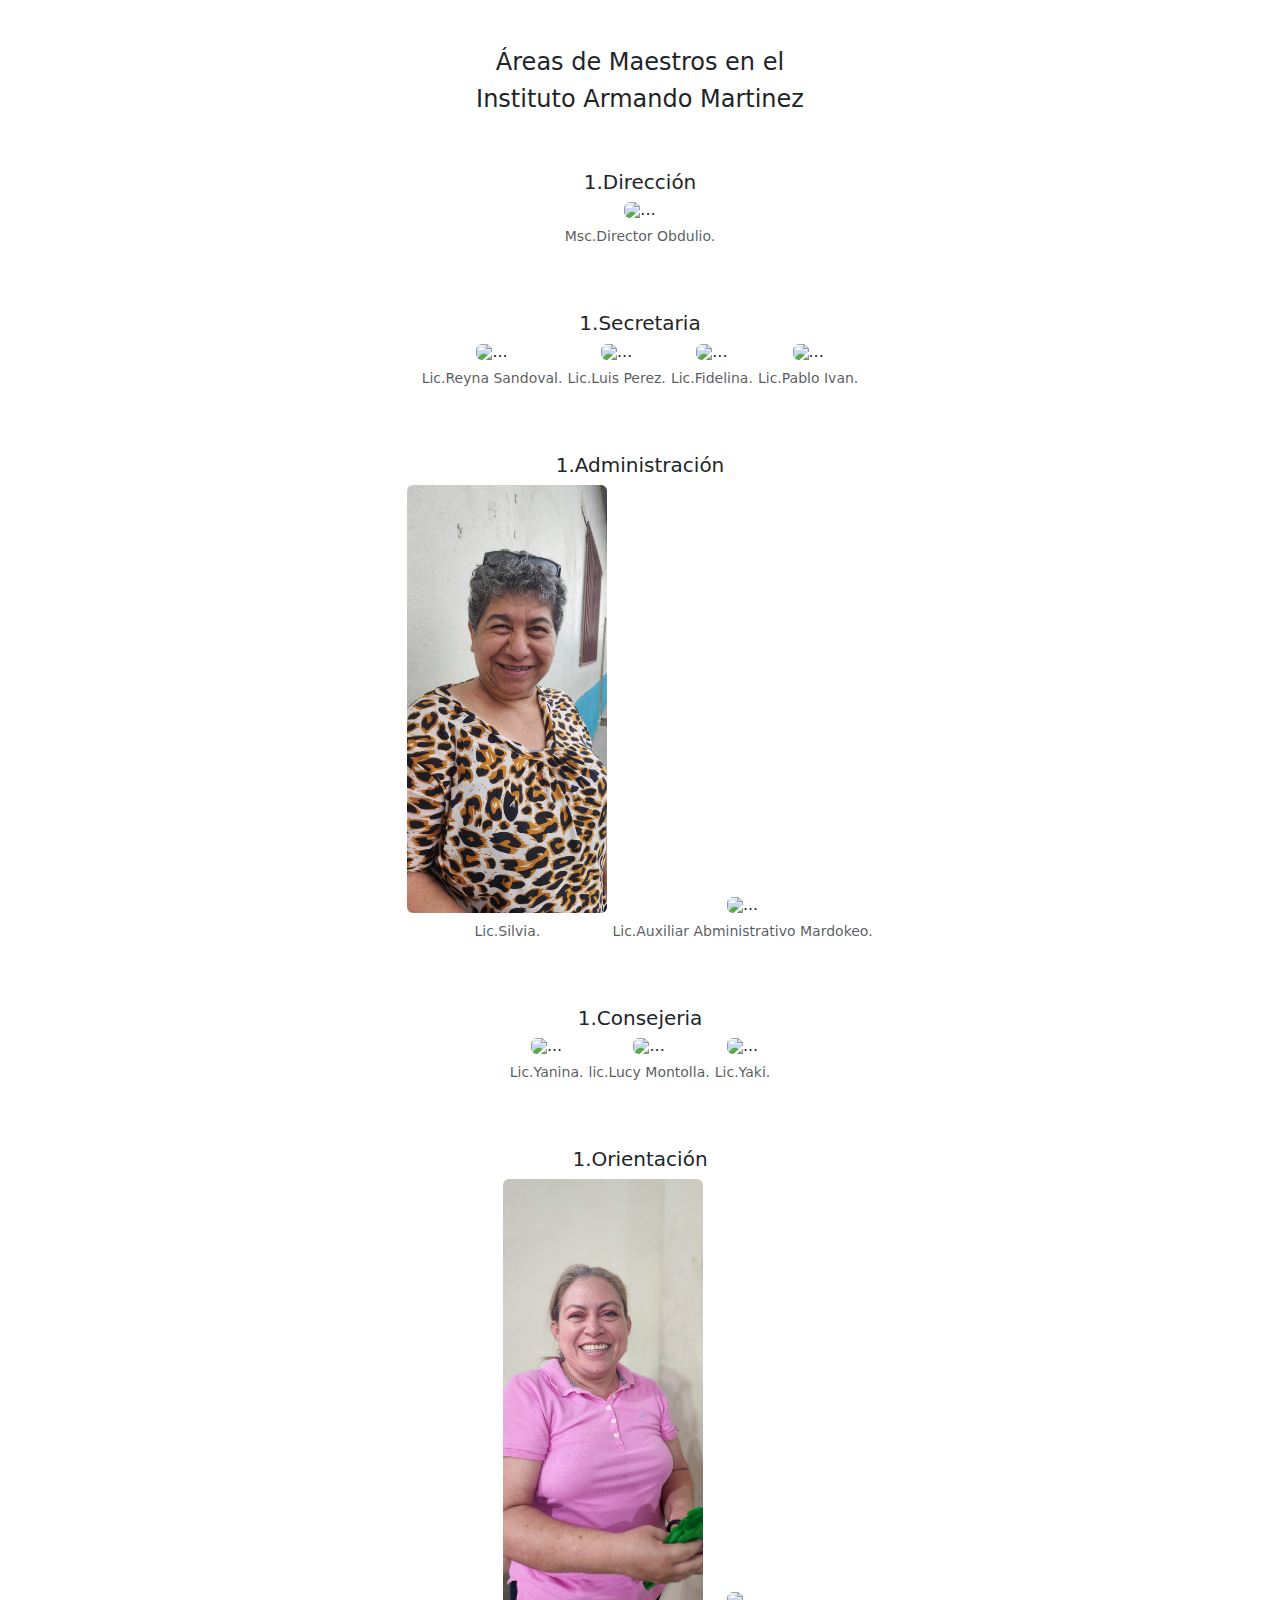
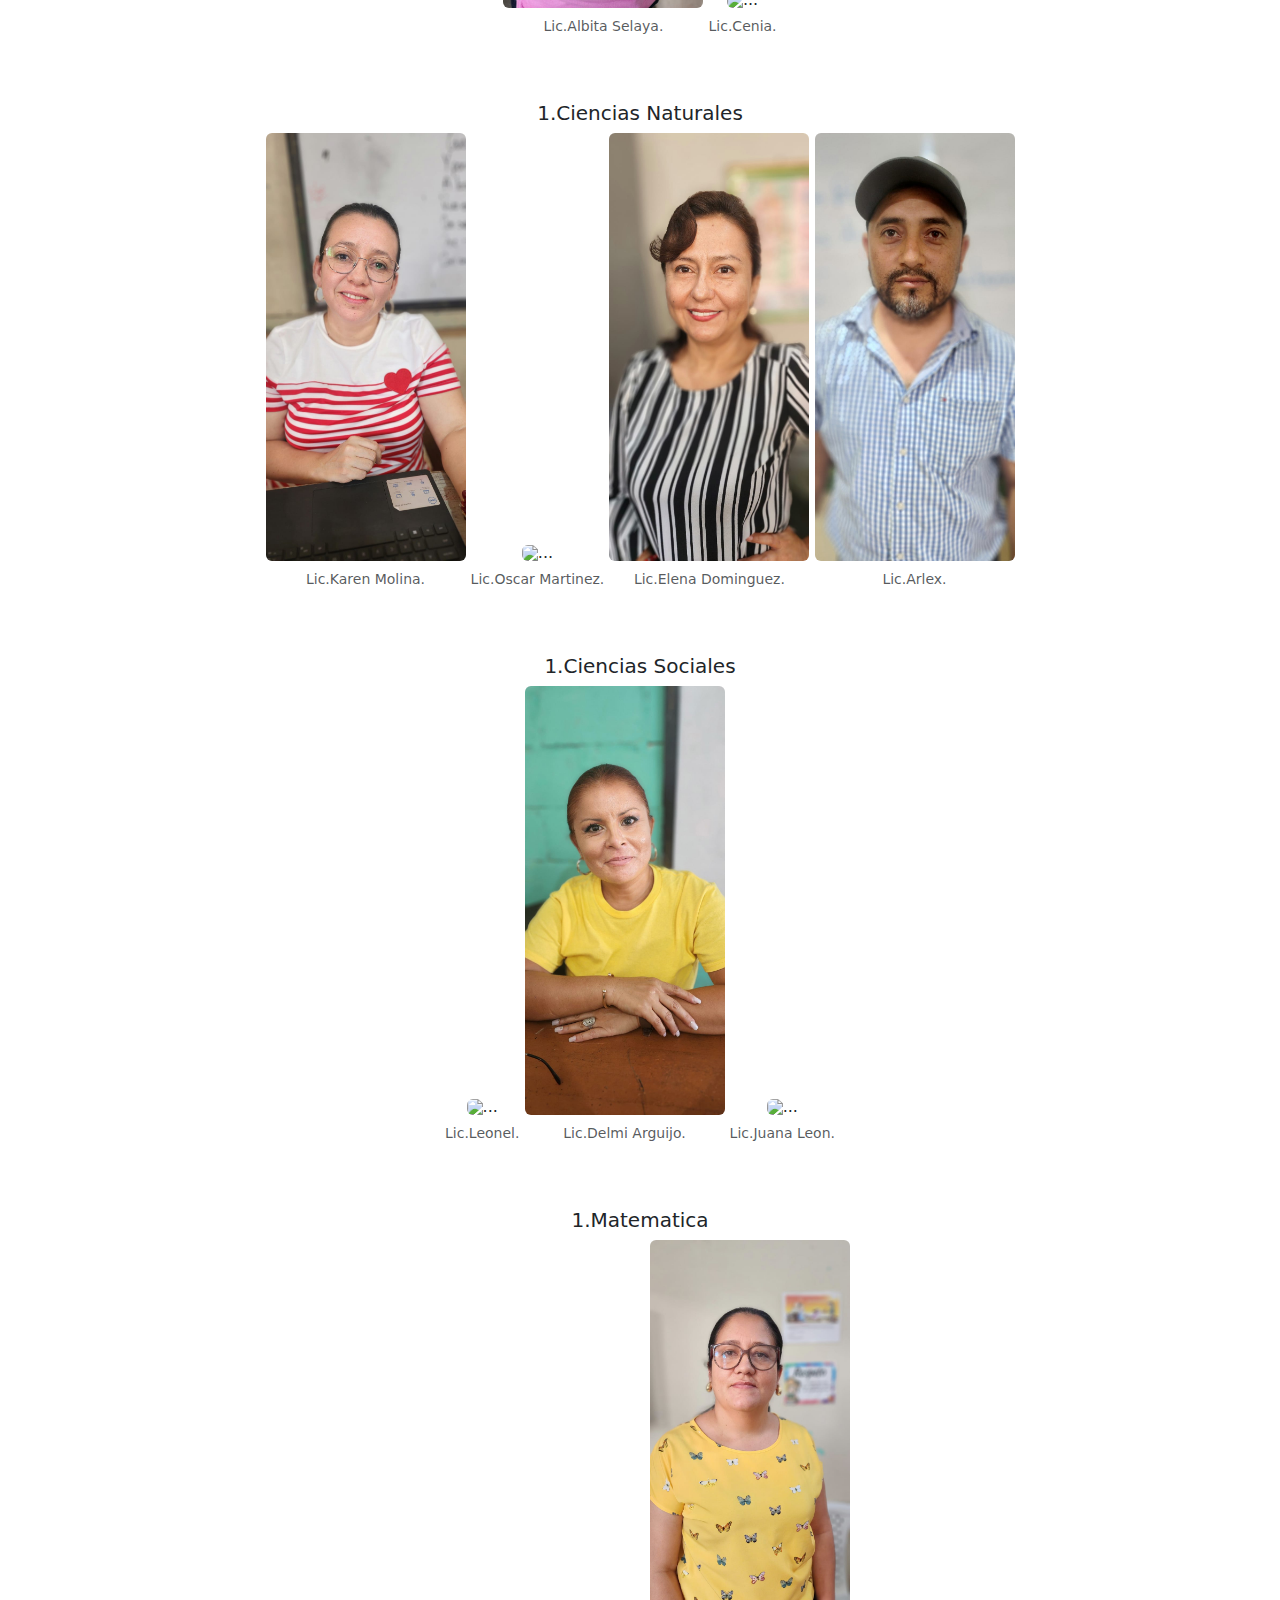
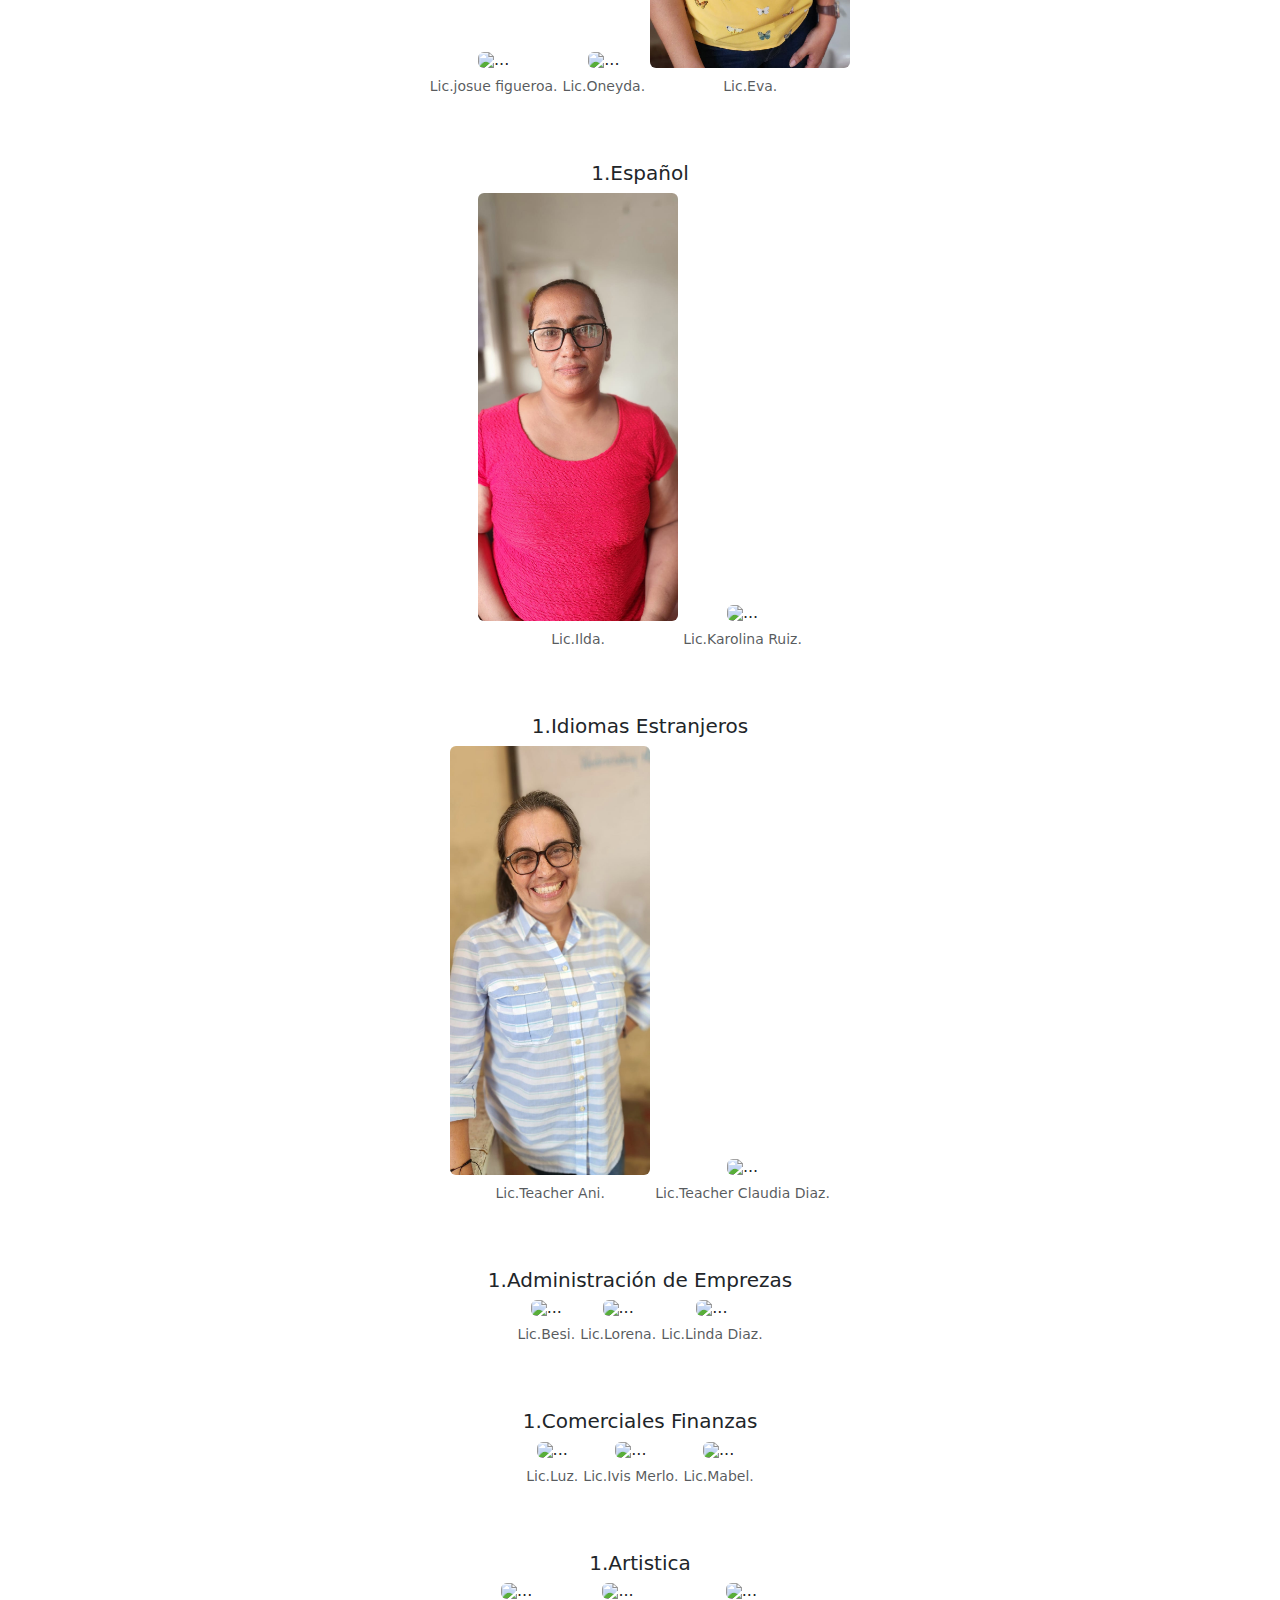
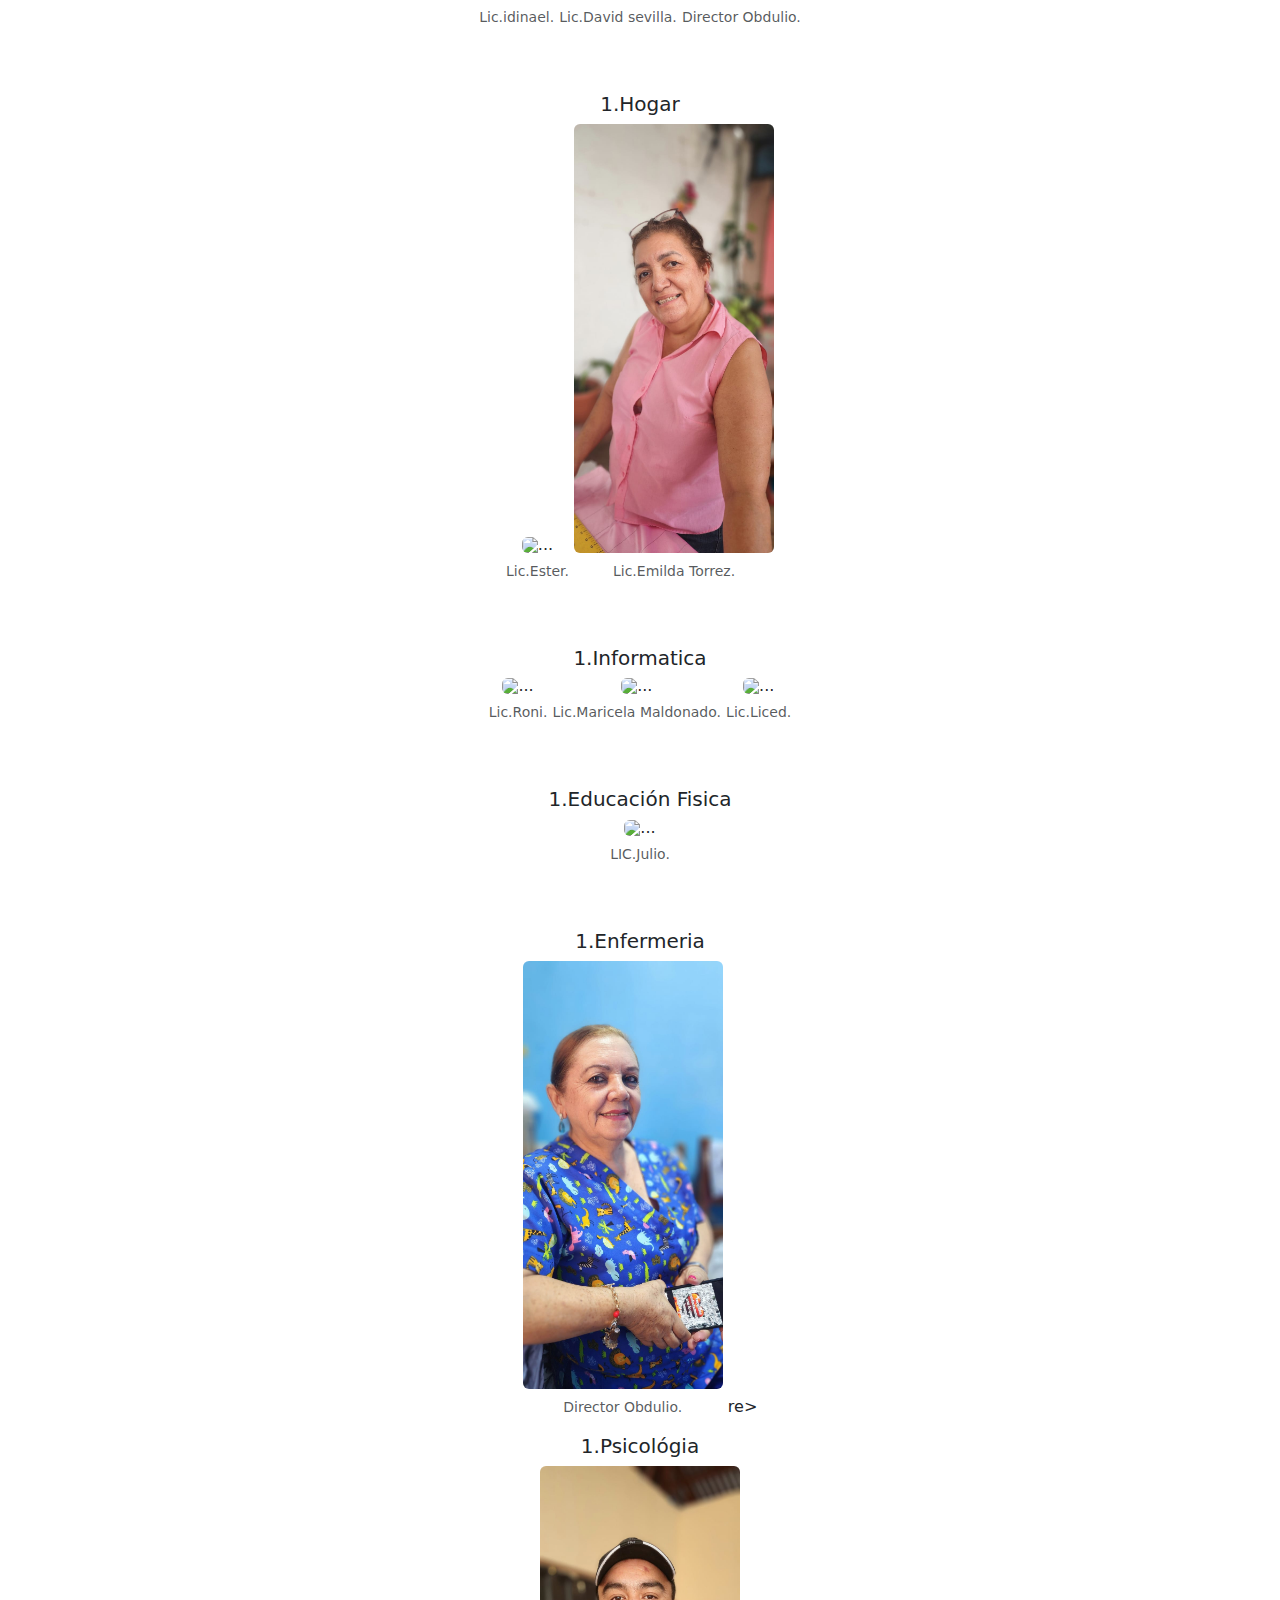
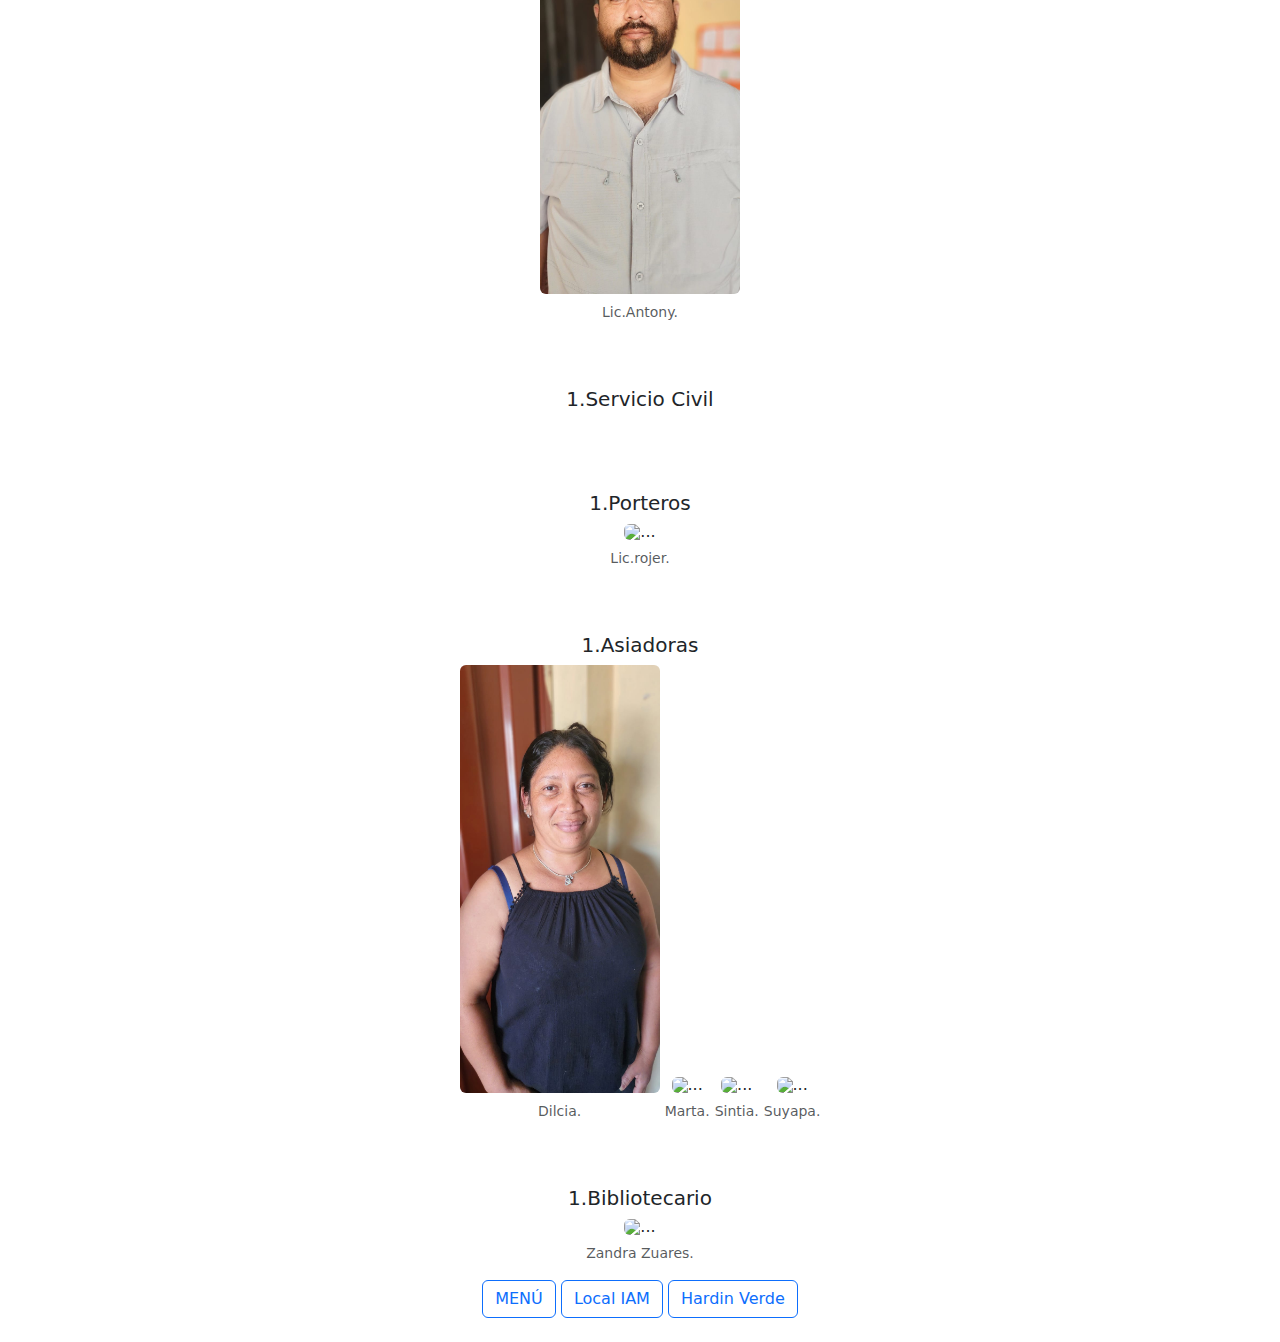
==== areamaestros.html @ 6133bbe8 "Add files via upload" ====
<!DOCTYPE html>
<html lang="en">
<head>
    <meta charset="UTF-8">
    <title>IAN</title>
    
    <link rel="stylesheet" href="b.css">
    
    
    <link href="https://cdn.jsdelivr.net/npm/bootstrap@5.3.3/dist/css/bootstrap.min.css" rel="stylesheet" integrity="sha384-QWTKZyjpPEjISv5WaRU9OFeRpok6YctnYmDr5pNlyT2bRjXh0JMhjY6hW+ALEwIH" crossorigin="anonymous">
</head>

 <!-- Smartsupp Live Chat script -->
<script type="text/javascript">
var _smartsupp = _smartsupp || {};
_smartsupp.key = 'aeae27f7e07f2c73f7365ba3d3bc4bf3ae81c9ec';
window.smartsupp||(function(d) {
  var s,c,o=smartsupp=function(){ o._.push(arguments)};o._=[];
  s=d.getElementsByTagName('script')[0];c=d.createElement('script');
  c.type='text/javascript';c.charset='utf-8';c.async=true;
  c.src='https://www.smartsuppchat.com/loader.js?';s.parentNode.insertBefore(c,s);
})(document);
</script>
<noscript> Powered by <a href=“https://www.smartsupp.com” target=“_blank”>Smartsupp</a></noscript>
<body>

<body>
  <br><br>
   
      <center>
      <h4>Áreas de Maestros en el </h4>  
 
   <h4> Instituto Armando Martinez</h4>  
 </center>

        <br><br>
         <center> 
          
          <h5>1.Dirección</h5>
           
        <figure class="figure">
  <img src="obdulio.jpg" class="figure-img img-fluid rounded" alt="..." width="200" height="100">
  <figcaption class="figure-caption">Msc.Director Obdulio.</figcaption>
</figure>    
             
              
               
                
                 
             <br><br><br>
                       
                   
                    
        <h5>1.Secretaria</h5>
           
        <figure class="figure">
  <img src="reyna sandovalsecretaria.jpg" class="figure-img img-fluid rounded" alt="..." width="200" height="100">
  <figcaption class="figure-caption">Lic.Reyna Sandoval.</figcaption>
</figure>    
                             
                      
           <figure class="figure">
  <img src="luisperessecretaria.jpg" class="figure-img img-fluid rounded" alt="..." width="200" height="100">
  <figcaption class="figure-caption">Lic.Luis Perez.</figcaption>
</figure>    
          
                                            
         <figure class="figure">
  <img src="secretariafidelina.jpg" class="figure-img img-fluid rounded" alt="..." width="200" height="100">
  <figcaption class="figure-caption">Lic.Fidelina.</figcaption>
</figure>    
          
             <figure class="figure">
  <img src="pabloivansecretaria.jpg" class="figure-img img-fluid rounded" alt="..." width="200" height="100">
  <figcaption class="figure-caption">Lic.Pablo Ivan.</figcaption>
</figure>    
          
                                                                                               
                         
       <br><br><br>
                                             
       
                           
               <h5>1.Administración</h5>
           
        <figure class="figure">
  <img src=" asistenteadministracion.jpg" class="figure-img img-fluid rounded" alt="..." width="200" height="100">
  <figcaption class="figure-caption">Lic.Silvia.</figcaption>
</figure>    
                                                         
             
        <figure class="figure">
  <img src="mardokeoauxiliarabministrativo.jpg" class="figure-img img-fluid rounded" alt="..." width="200" height="100">
  <figcaption class="figure-caption">Lic.Auxiliar Abministrativo Mardokeo.</figcaption>
</figure>    
                                                                                     
                                                                                       
            
                                                                                                                     
                                                                                                                               
       <br><br><br>
                                                                                                                                                                                                                                                                                                                  
                                                                                                                                                                       
                  
               <h5>1.Consejeria</h5>
           
        <figure class="figure">
  <img src="yaninaconsejeria.jpg" class="figure-img img-fluid rounded" alt="..." width="200" height="100">
  <figcaption class="figure-caption">Lic.Yanina.</figcaption>
</figure>    
                                                         
             
        <figure class="figure">
  <img src="mariaconsejeria.jpg" class="figure-img img-fluid rounded" alt="..." width="200" height="100">
  <figcaption class="figure-caption">lic.Lucy Montolla.</figcaption>
</figure>    
                                                                                     
                                                                                       
            
                                                                                                                          
             <figure class="figure">
  <img src="yakiconsejeria.jpg" class="figure-img img-fluid rounded" alt="..." width="200" height="100">
  <figcaption class="figure-caption">Lic.Yaki.</figcaption>
</figure>                                                                                                                                                                                                                                                                                                                     
    <br><br><br>
                                                                                                                                                                                                                                                                                                                                                                                                                                             
                   
               <h5>1.Orientación</h5>
           
        <figure class="figure">
  <img src="alba selayaorientacion.jpg" class="figure-img img-fluid rounded" alt="..." width="200" height="100">
  <figcaption class="figure-caption">Lic.Albita Selaya.</figcaption>
</figure>    
                                                         
             
        <figure class="figure">
  <img src="orientacioncenia.jpg" class="figure-img img-fluid rounded" alt="..." width="200" height="100">
  <figcaption class="figure-caption">Lic.Cenia.</figcaption>
</figure>    
                                                                                     
                                                                                       
            
                                                                                                                        
    <br><br><br>
     
                                                                                                                                                                                                                                                                                                                                                                                                                                                                                                                                                                                                                                                                                                                                                                                                                                                                                                                                                                                                                                                                                                                                                                                                                         
           
             <h5>1.Ciencias Naturales</h5>
           
        <figure class="figure">
  <img src="cienciasnaturales.jpg" class="figure-img img-fluid rounded" alt="..." width="200" height="100">
  <figcaption class="figure-caption">Lic.Karen Molina.</figcaption>
</figure>    
                                                         
             
        <figure class="figure">
  <img src="oscar.jpg" class="figure-img img-fluid rounded" alt="..." width="200" height="100">
  <figcaption class="figure-caption">Lic.Oscar Martinez.</figcaption>
</figure>    
                                                                                     
                                                                                       
            
        <figure class="figure">
  <img src="elena.jpg" class="figure-img img-fluid rounded" alt="..." width="200" height="100">
  <figcaption class="figure-caption">Lic.Elena Dominguez.</figcaption>
</figure>
            
        <figure class="figure">
  <img src="arletnaturales.jpg" class="figure-img img-fluid rounded" alt="..." width="200" height="100">
  <figcaption class="figure-caption">Lic.Arlex.</figcaption>
</figure>
            
     
     
        
              
     
          
                                                                                                                                                                                                                                                                                                                                                                                                                                                                                                                                                                                                                                                                                                                                                                                                                                                                                                                                                                                                                                                                                                                                                                                                                                                                                                                                                                                                                                                                                                                                                       
                                                                                                                                                                                                                                                                                                                                                                                                                                                                                                                                                                                                                                                                                                                                                                                                                                                                                                                                                                                                                                                                                                                                                                                                                                                                                                                                                                                                                                                                                                                                                                                                                                                                                                                                                                                                                                                                                                                                                                                                                                                                                                                                                                                                                                                                                                                                                                                                                                                                                                                                                                                                                                                                                                                                                                                                                                                                                                                                                                                                                                                                                                                                                                                                                                                                                                                                                                                                                                                                                                                                                                                                                                                                                                                                                                                                                                                                                                                                                                                                                                                                                                                                                                                                                                                                                                                                                                                                                                                                                                                                                                                                                                                 
     <br><br><br>
                                                                                                                                                                                                                                                                                                                                                                                                                                                                                                                                                                                        
                 <h5>1.Ciencias Sociales</h5>
           
        <figure class="figure">
  <img src="leonel.jpg" class="figure-img img-fluid rounded" alt="..." width="200" height="100">
  <figcaption class="figure-caption">Lic.Leonel.</figcaption>
</figure>    
                                                         
             
        <figure class="figure">
  <img src="delmi.jpg" class="figure-img img-fluid rounded" alt="..." width="200" height="100">
  <figcaption class="figure-caption">Lic.Delmi Arguijo.</figcaption>
</figure>    
                                                                                     
                                                                                       
            
        <figure class="figure">
  <img src="juanaleonsociales.jpg" class="figure-img img-fluid rounded" alt="..." width="200" height="100">
  <figcaption class="figure-caption">Lic.Juana Leon.</figcaption>
</figure>    
                                                                                                                                                                                                                                                                                                                                                                                                                                        
      <br><br><br>
                            
                                                                        
                 <h5>1.Matematica </h5>
           
        <figure class="figure">
  <img src="josue.jpg" class="figure-img img-fluid rounded" alt="..." width="200" height="100">
  <figcaption class="figure-caption">Lic.josue figueroa.</figcaption>
</figure>    
                                                         
             
        <figure class="figure">
  <img src="oneyda.jpg" class="figure-img img-fluid rounded" alt="..." width="200" height="100">
  <figcaption class="figure-caption">Lic.Oneyda.</figcaption>
</figure>    
                                                                                     
                                                                                       
            
        <figure class="figure">
  <img src="eva.jpg" class="figure-img img-fluid rounded" alt="..." width="200" height="100">
  <figcaption class="figure-caption">Lic.Eva.</figcaption>
</figure>    
                                                                                                                                                  
    <br><br><br>
     <h5>1.Español</h5>
           
        <figure class="figure">
  <img src="besi1.jpg" class="figure-img img-fluid rounded" alt="..." width="200" height="100">
  <figcaption class="figure-caption">Lic.Ilda.</figcaption>
</figure>    
                                                         
             
        <figure class="figure">
  <img src="karolina.jpg" class="figure-img img-fluid rounded" alt="..." width="200" height="100">
  <figcaption class="figure-caption">Lic.Karolina Ruiz.</figcaption>
</figure>    
                                                                                     
                                                                                       
                                                                                                         
      <br><br><br>
                                                        
    
                                
                                                            
               <h5>1.Idiomas Estranjeros</h5>
           
        <figure class="figure">
  <img src="amni.jpg" class="figure-img img-fluid rounded" alt="..." width="200" height="100">
  <figcaption class="figure-caption">Lic.Teacher Ani.</figcaption>
</figure>    
                                                         
             
        <figure class="figure">
  <img src="miss.jpg" class="figure-img img-fluid rounded" alt="..." width="200" height="100">
  <figcaption class="figure-caption">Lic.Teacher Claudia Diaz.</figcaption>
</figure>    
                                                                                     
               <br><br><br>    
                                                                                                                                                                                                                                                              
               <h5>1.Administración de Emprezas</h5>
               
                 <figure class="figure">
  <img src="profebesisociales.jpg" class="figure-img img-fluid rounded" alt="..." width="200" height="100">
  <figcaption class="figure-caption">Lic.Besi.</figcaption>
</figure>  
           
        <figure class="figure">
  <img src="Lorena.jpg" class="figure-img img-fluid rounded" alt="..." width="200" height="100">
  <figcaption class="figure-caption">Lic.Lorena.</figcaption>
</figure>    
                                                         
        
        <figure class="figure">
  <img src="linda.jpg" class="figure-img img-fluid rounded" alt="..." width="200" height="100">
  <figcaption class="figure-caption">Lic.Linda Diaz.</figcaption>
</figure>    
                                                                                                                                                                                                                                                                                                        
     <br><br><br>    
                                                                                                                                                                                                                                                              
               <h5>1.Comerciales Finanzas</h5>
               
                 <figure class="figure">
  <img src="luzcomerciales.jpg" class="figure-img img-fluid rounded" alt="..." width="200" height="100">
  <figcaption class="figure-caption">Lic.Luz.</figcaption>
</figure>  
                                                      
             
        <figure class="figure">
  <img src="ivis.jpg" class="figure-img img-fluid rounded" alt="..." width="200" height="100">
  <figcaption class="figure-caption">Lic.Ivis Merlo.</figcaption>
</figure>    
                                                                                     
                                                                                                                                                                                                                                                                   
           
        <figure class="figure">
  <img src=" mabelareacomerciales.jpg" class="figure-img img-fluid rounded" alt="..." width="200" height="100">
  <figcaption class="figure-caption">Lic.Mabel.</figcaption>
</figure>    
            
                                                                                                                                                                            
                                                                                                                                                                                                                                                                                                                                                    
                                                                                                                                                                                                                                                                                                                                                                                                                                                                                                                                                                                                                                                                                                    
     <br><br><br>    
                                                                                                                                                                                                                                                                                                                                                                                                                                      
                <h5>1.Artistica</h5>
           
        <figure class="figure">
  <img src="silueta.jpeg" class="figure-img img-fluid rounded" alt="..." width="200" height="100">
  <figcaption class="figure-caption">Lic.idinael.</figcaption>
</figure>    
                                                         
             
        <figure class="figure">
  <img src="silueta.jpeg" class="figure-img img-fluid rounded" alt="..." width="200" height="100">
  <figcaption class="figure-caption">Lic.David sevilla.</figcaption>
</figure>    
                                                                                     
                                                                                       
            
        <figure class="figure">
  <img src="silueta.jpeg" class="figure-img img-fluid rounded" alt="..." width="200" height="100">
  <figcaption class="figure-caption">Director Obdulio.</figcaption>
</figure>    
                                                                                                                                                                                                                                                                                                                                                          
   <br><br><br>                                                                                                                                                                                                                                                                 
             <h5>1.Hogar</h5>
           
        <figure class="figure">
  <img src="profe ester tecnologia hogar.jpg" class="figure-img img-fluid rounded" alt="..." width="200" height="100">
  <figcaption class="figure-caption">Lic.Ester.</figcaption>
</figure>    
                                                         
           <figure class="figure">
  <img src="emildatorrezhogar.jpg" class="figure-img img-fluid rounded" alt="..." width="200" height="100">
  <figcaption class="figure-caption">Lic.Emilda Torrez.</figcaption>
</figure>    
                                                         
                                                                                                                                                                                                                                                                                                                                                                                                                    
                                                                                                                                                                                                                                                                                                                        
     <br><br><br>                                                                                                                                                                                                                                                                                       <h5>1.Informatica</h5>
           
        <figure class="figure">
  <img src="roni.jpg" class="figure-img img-fluid rounded" alt="..." width="200" height="100">
  <figcaption class="figure-caption">Lic.Roni.</figcaption>
</figure>    
                                                         
             
        <figure class="figure">
  <img src="maricela.jpg" class="figure-img img-fluid rounded" alt="..." width="200" height="100">
  <figcaption class="figure-caption">Lic.Maricela Maldonado.</figcaption>
</figure>    
                                                                                     
               
        <figure class="figure">
  <img src="liset.jpg" class="figure-img img-fluid rounded" alt="..." width="200" height="100">
  <figcaption class="figure-caption">Lic.Liced.</figcaption>
</figure>                                                                                     
            
                                                                                                                                                                                     
     <br><br><br>                                                                                                                                                                                                                                                                                       <h5>1.Educación Fisica</h5>
           
        <figure class="figure">
  <img src="julio.jpg" class="figure-img img-fluid rounded" alt="..." width="200" height="100">
  <figcaption class="figure-caption">LIC.Julio.</figcaption>
</figure>    
                                                         
  
                                                                                                                                                                                                                                                                                                                                                                                                            
      <br><br><br>                                                                                                                                                                                                                                                                                      <h5>1.Enfermeria</h5>
           
        <figure class="figure">
  <img src="enfermeriaMirianmondragon.jpg" class="figure-img img-fluid rounded" alt="..." width="200" height="100">
  <figcaption class="figure-caption">Director Obdulio.</figcaption>
</figure>    
                                                         
 re>    
                                                                                                                                                                                                                                                                                  
                 <h5>1.Psicológia</h5>
           
        <figure class="figure">
  <img src="antoni.jpg" class="figure-img img-fluid rounded" alt="..." width="200" height="100">
  <figcaption class="figure-caption">Lic.Antony.</figcaption>
</figure>    
                                                         
  
     <br><br><br>  
                                                                                                                                                                                                                                                                                                                                                                                                                                                                                                                                                                                                                                                                                                                                                                                                                                                                                                                                                                                                                                                                                                                                                                                                                                                                                                                                                                                                                                                                                                                                                                                                                                                                                                                                                                                                                                                                   
               <h5>1.Servicio Civil</h5>
           
     
                                                                                                                                                                                                                                                                                                                                                                                                                                                                                                                                                                                                                                                                                                                                                                                                                                                                                                                                                                                                                                                                                                                                                                                                                                                                                                                                                                                                                                                                                                                                                                                                                                                                                                                                                                                                                                                                                                                                                                                                                                                                                                                                                                                                                                                                                                                                                                                                                                                                                                                                                                                                                                                                                                                                                                                                                                                                                                                                                                                                                                                            
                                                                                                                                                                                                                                                                                                                                                                                                                                                                                                                                                                                                                                                                                                                                                                                                                                                                                                                                                                                                                                                                                                                                                                                                                                                                                                                                                                                                                                                                                                                                                                                                                                                                                                                                                               
       <br><br><br>                                                                                                                                                                                                                                                                                   <h5>1.Porteros</h5>
      
                                                         
             
        <figure class="figure">
  <img src="rojer.jpg" class="figure-img img-fluid rounded" alt="..." width="200" height="100">
  <figcaption class="figure-caption">Lic.rojer.</figcaption>
</figure>    
                                                                                     
                                                                                       
          
                                                                                                                                                                                                                                                                                                                                                                                                                                                                                                                                                                                                                                                                                                                                                                                                                                                                                                                                                                                                                                                                                                                                                                                                                                                                                                                                                                                                                                                                                                                                                                                                                                                                                                                                                                                                                                                                                                                                                                                                                                                                                                                                                                                              
       <br><br><br>                                                                                                                                                                                                                                                                                
           <h5>1.Asiadoras</h5>
           
        <figure class="figure">
  <img src="dilciaasiadora.jpg" class="figure-img img-fluid rounded" alt="..." width="200" height="100">
  <figcaption class="figure-caption">Dilcia.</figcaption>
</figure>    
                                                         
             
        <figure class="figure">
  <img src="martaasadora.jpg" class="figure-img img-fluid rounded" alt="..." width="200" height="100">
  <figcaption class="figure-caption">Marta.</figcaption>
</figure>    
                                                                                     
                                                                                       
            
        <figure class="figure">
  <img src="sintiasiadora.jpg" class="figure-img img-fluid rounded" alt="..." width="200" height="100">
  <figcaption class="figure-caption">Sintia.</figcaption>
</figure>    
         <figure class="figure">
  <img src="suyapaasiadora.jpg" class="figure-img img-fluid rounded" alt="..." width="200" height="100">
  <figcaption class="figure-caption">Suyapa.</figcaption>
</figure>                                                                                                                                                
                                                                                                                                                                                                                                                                                                                                                                                                                                                                <br><br><br>                                                                                                                                                                                                                                                                     
           <h5>1.Bibliotecario</h5>
           
        <figure class="figure">
  <img src=" zandrasuaresbibliotecaria.jpg" class="figure-img img-fluid rounded" alt="..." width="200" height="100">
  <figcaption class="figure-caption">Zandra Zuares.</figcaption>
</figure>                                                                                                                                                                                                                                                                                                                                                                                                                                                                                                                                                                                                                                                                                                                                                                                                                                                                                                                                                                                                                                                                                                                                                                                                                                                                                                                                                                                                                                                                                                                                                                                                                                                                                                                                                                                                                                                                                                                                                                                                                                                                                                                                                                                                                                                                                                                                                                                                                                                                                                                                                                                                                                                                                                                                                                                                                                                                                                                                                                                                                                                                                                                                                                                                                                                                                                                                                                                                                                                                                                                                                                                                                                                                                                                                                                                                                                                                                                                                                                                                                                                                                                                                                                                                                                                                                                                                                                                                                                               
                                                                                                                                                                                                                                                                                                                                                                                                                                                                                                                                                                                                                                                                                                                                                                                                                                                                                                                                                                                                                                                                                                                                                                                                                                                                                                                                                                                                                                                                                                                                                                                                                                                                                                                                                                                                                                                                                                                                                                                                                                                                                                                                                                                                                                                                                                                                                                                                                                                                                                                                                                                                                                                                                                                                                                                                                                                                                                                                                                                                                                                                                                                                                                                                                                                                                                                                                                                                                                                                                                                        
                                                                                                                                                                                                                                                                                                                                                                                                                                                                                                                                                                                                                                                                                                                                                                                                                                                                                                                                                                                                                                                                                                                                                                                                                                                                                                                                                                                                                                                                                                                                                                                                                                                                                                                                                                                                                                                                                                                                                                                                                                                                                                                                                                                                                                                                                                                                                                                                                                                                                                                                                                                                                                                                                                                                                                                                                                                                                                                                                                                                                                                                                                                                                                                                                                                                                                                                                                                                                                                                                                                                                                                                                                                                                                                                                                                                                                                                                                                                                                                                                                                                                                           
                                                                                                                                                                                                                                                                                                                                                                                                                                                                                                                                                                                                                                                                                                                                                                                                                                                                                                                                                                                                                                                                                                                                                                                                                                                                                                                                                                                                                                                                                                                                                                                                                                                                                                                                                                                                                                                                                                                                                                                                                                                                                                                                                                                                                                                                                                                                                                                                                                                                                                                                                                                                                                                                                                                                                                                                                                                                                                                                                                                                                                                                                                                                                                                                                                                                                                                                                                                                                                                                                                                                                                                                                                                                                                                                                                                                                                                                                                                                                                                                                                                                                                                                                                                                                                                                                                                                                                                                                                                                                                                                                                                                                                                                                              
                                                                                                                                                                                                                                                                                                                                                                                                                                                                                                                                                                                                                                                                                                                                                                                                                                                                                                                                                                                                                                                                                                                                                                                                                                                                                                                                                                                                                                                                                                                                                                                                                                                                                                                                                                                                                                                                                                                                                                                                                                                                                                                                                                                                                                                                                                                                                                                                                                                                                                                                                                                                                                                                                                                                                                                                                                                                                                                                                                                                                                                                                                                                                                                                                                                                                                                                                                                                                                                                                                                                                                                                                                                                                                                                                                                                                                                                                                                                                                                                                                                                                                                                                                                                                                                                                                                                                                                                                                                                                                                                                                                                                                                                                                                                                                                                                                                                                                                                                                                                                                                                                                                                                                                                                                                                                 
                                                                                                                                                                                                                                                                                                                                                                                                                                                                                                                                                                                                                                                                                                                                                                                                                                                                                                                                                                                                                                                                                                                                                                                                                                                                                                                                                                                                                                                                                                                                                                                                                                                                                                                                                                                                                                                                                                                                                                                                                                                                                                                                                                                                                                                                                                                                                                                                                                                                                                                                                                                                                                                                                                                                                                                                                                                                                                                                                                                                                                                                                                                                                                                                                                                                                                                                                                                                                                                                                                                                                                                                                                                                                                                                                                                                                                                                                                                                                                                                                                                                                                                                                                                                                                                                                                                                                                                                                                                                                                                                                                                                                                                                                                                                                                                                                                                                                                                                                                                                                                                                                                                                                                                                                                                                                                                                                                                                                                                                                                                                                                                                                                                                                                                                                                                                                                                                    
                                                                                                                                                                                                                                                                                                                                                                                                                                                                                                                                                                                                                                                                                                                                                                                                                                                                                                                                                                                                                                                                                                                                                                                                                                                                                                                                                                                                                                                                                                                                                                                                                                                                                                                                                                                                                                                                                                                                                                                                                                                                                                                                                                                                                                                                                                                                                                                                                                                                                                                                                                                                                                                                                                                                                                                                                                                                                                                                                                                                                                                                                                                                                                                                                                                                                                                                                                                                                                                                                                                                                                                                                                                                                                                                                                                                                                                                                                                                                                                                                                                                                                                                                                                                                                                                                                                                                                                                                                                                                                                                                                                                                                                                                                                                                                                                                                                                                                                                                                                                                                                                                                                                                                                                                                                                                                                                                                                                                                                                                                                                                                                                                                                                                                                                                                                                                                                                                                                                                                                                                                                                                                                                                                                                                                                                                                                                                                                                                                                       
                                                                                                                                                                                                                                                                                                                                                                                                                                                                                                                                                                                                                                                                                                                                                                                                                                                                                                                                                                                                                                                                                                                                                                                                                                                                                                                                                                                                                                                                                                                                                                                                                                                                                                                                                                                                                                                                                                                                                                                                                                                                                                                                                                                                                                                                                                                                                                                                                                                                                                                                                                                                                                                                                                                                                                                                                                                                                                                                                                                                                                                                                                                                                                                                                                                                                                                                                                                                                                                                                                                                                                                                                                                                                                                                                                                                                                                                                                                                                                                                                                                                                                                                                                                                                                                                                                                                                                                                                                                                                                                                                                                                                                                                                                                                                                                                                                                                                                                                                                                                                                                                                                                                                                                                                                                                                                                                                                                                                                                                                                                                                                                                                                                                                                                                                                                                                                                                                                                                                                                                                                                                                                                                                                                                                                                                                                                                                                                                                                                                                                                                                                                                                                                                                                                                                                                                                                                                                                                                                                                                                                                                                                                                                                                                                                                                                                                                                                                                                                                                                                                                                                                                                                                                                                                                                                                                                                                                                                                                                                                                                                                                                                                                                                                                                                                                                                                                                                                                                                                                                                                                                                                                                                                                                                                                                                                                                                                                                                                                                                                                                                                                                                                                                                                                                                                                                                                                                                                                                                                                                                                                                                                                                                                                                                                                                                                                                                                                                                                                                                                                                                                                                                                                                                                                                                                                                                                                                                                                                                                                                                                                                                                                                                                                                                                                                                       
                                                                                                                                                                                                                                                                                                                                                                                                                                                                                                                                                                                                                                                                                                                                                                                                                                                                                                                                                                                                                                                                                                                                                                                                                                                                                                                                                                                                                                                                                                                                                                                                                                                                                                                                                                                                                                                                                                                                                                                                                                                                                                                                                                                                                                                                                                                                                                                                                                                                                                                                                                                                                                                                                                                                                                                                                                                                                                                                                                                                                                                                                                                                                                                                                                                                                                                                                                                                                                                                                                                        
                                                                                                                                                                                                                                                                                                                                                                                                                                                                                                                                                                                                                                                                                                                                                                                                                                                                                                                                                                                                                                                                                                                                                                                                                                                                                                                                                                                                                                                                                                                                                                                                                                                                                                                                                                                                                                                                                                                                                                                                                                                                                                                                                                                                                                                                                                                                                                                                                                                                                                                                                                                                                                                                                                                                                                                                                                                                                                                                                                                                                                                                                                                                                                                                                                                                                                                                                                                                                                                                                                                                                                                                                                                                                                                                                                                                                                                                                                                                                                                                                                                                                                           
                                                                                                                                                                                                                                                                                                                                                                                                                                                                                                                                                                                                                                                                                                                                                                                                                                                                                                                                                                                                                                                                                                                                                                                                                                                                                                                                                                                                                                                                                                                                                                                                                                                                                                                                                                                                                                                                                                                                                                                                                                                                                                                                                                                                                                                                                                                                                                                                                                                                                                                                                                                                                                                                                                                                                                                                                                                                                                                                                                                                                                                                                                                                                                                                                                                                                                                                                                                                                                                                                                                                                                                                                                                                                                                                                                                                                                                                                                                                                                                                                                                                                                                                                                                                                                                                                                                                                                                                                                                                                                                                                                                                                                                                                              
                                                                                                                                                                                                                                                                                                                                                                                                                                                                                                                                                                                                                                                                                                                                                                                                                                                                                                                                                                                                                                                                                                                                                                                                                                                                                                                                                                                                                                                                                                                                                                                                                                                                                                                                                                                                                                                                                                                                                                                                                                                                                                                                                                                                                                                                                                                                                                                                                                                                                                                                                                                                                                                                                                                                                                                                                                                                                                                                                                                                                                                                                                                                                                                                                                                                                                                                                                                                                                                                                                                                                                                                                                                                                                                                                                                                                                                                                                                                                                                                                                                                                                                                                                                                                                                                                                                                                                                                                                                                                                                                                                                                                                                                                                                                                                                                                                                                                                                                                                                                                                                                                                                                                                                                                                                                                 
                                                                                                                                                                                                                                                                                                                                                                                                                                                                                                                                                                                                                                                                                                                                                                                                                                                                                                                                                                                                                                                                                                                                                                                                                                                                                                                                                                                                                                                                                                                                                                                                                                                                                                                                                                                                                                                                                                                                                                                                                                                                                                                                                                                                                                                                                                                                                                                                                                                                                                                                                                                                                                                                                                                                                                                                                                                                                                                                                                                                                                                                                                                                                                                                                                                                                                                                                                                                                                                                                                                                                                                                                                                                                                                                                                                                                                                                                                                                                                                                                                                                                                                                                                                                                                                                                                                                                                                                                                                                                                                                                                                                                                                                                                                                                                                                                                                                                                                                                                                                                                                                                                                                                                                                                                                                                                                                                                                                                                                                                                                                                                                                                                                                                                                                                                                                                                                                    
                                                                                                                                                                                                                                                                                                                                                                                                                                                                                                                                                                                                                                                                                                                                                                                                                                                                                                                                                                                                                                                                                                                                                                                                                                                                                                                                                                                                                                                                                                                                                                                                                                                                                                                                                                                                                                                                                                                                                                                                                                                                                                                                                                                                                                                                                                                                                                                                                                                                                                                                                                                                                                                                                                                                                                                                                                                                                                                                                                                                                                                                                                                                                                                                                                                                                                                                                                                                                                                                                                                                                                                                                                                                                                                                                                                                                                                                                                                                                                                                                                                                                                                                                                                                                                                                                                                                                                                                                                                                                                                                                                                                                                                                                                                                                                                                                                                                                                                                                                                                                                                                                                                                                                                                                                                                                                                                                                                                                                                                                                                                                                                                                                                                                                                                                                                                                                                                                                                                                                                                                                                                                                                                                                                                                                                                                                                                                                                                                                                       
                                                                                                                                                                                                                                                                                                                                                                                                                                                                                                                                                                                                                                                                                                                                                                                                                                                                                                                                                                                                                                                                                                                                                                                                                                                                                                                                                                                                                                                                                                                                                                                                                                                                                                                                                                                                                                                                                                                                                                                                                                                                                                                                                                                                                                                                                                                                                                                                                                                                                                                                                                                                                                                                                                                                                                                                                                                                                                                                                                                                                                                                                                                                                                                                                                                                                                                                                                                                                                                                                                                                                                                                                                                                                                                                                                                                                                                                                                                                                                                                                                                                                                                                                                                                                                                                                                                                                                                                                                                                                                                                                                                                                                                                                                                                                                                                                                                                                                                                                                                                                                                                                                                                                                                                                                                                                                                                                                                                                                                                                                                                                                                                                                                                                                                                                                                                                                                                                                                                                                                                                                                                                                                                                                                                                                                                                                                                                                                                                                                                                                                                                                                                                                                                                                                                                                                                                                                                                                                                                                                                                                          
                                                                                                                                                                                                                                                                                                                                                                                                                                                                                                                                                                                                                                                                                                                                                                                                                                                                                                                                                                                                                                                                                                                                                                                                                                                                                                                                                                                                                                                                                                                                                                                                                                                                                                                                                                                                                                                                                                                                                                                                                                                                                                                                                                                                                                                                                                                                                                                                                                                                                                                                                                                                                                                                                                                                                                                                                                                                                                                                                                                                                                                                                                                                                                                                                                                                                                                                                                                                                                                                                                                                                                                                                                                                                                                                                                                                                                                                                                                                                                                                                                                                                                                                                                                                                                                                                                                                                                                                                                                                                                                                                                                                                                                                                                                                                                                                                                                                                                                                                                                                                                                                                                                                                                                                                                                                                                                                                                                                                                                                                                                                                                                                                                                                                                                                                                                                                                                                                                                                                                                                                                                                                                                                                                                                                                                                                                                                                                                                                                                                                                                                                                                                                                                                                                                                                                                                                                                                                                                                                                                                                                                                                                                                                                                                                                                                                                                                                                                                                                                                                                                                                                                                                             
                                                                                                                                                                                                                                                                                                                                                                                                                                                                                                                                                                                                                                                                                                                                                                                                                                                                                                                                                                                                                                                                                                                                                                                                                                                                                                                                                                                                                                                                                                                                                                                                                                                                                                                                                                                                                                                                                                                                                                                                                                                                                                                                                                                                                                                                                                                                                                                                                                                                                                                                                                                                                                                                                                                                                                                                                                                                                                                                                                                                                                                                                                                                                                                                                                                                                                                                                                                                                                                                                                                                                                                                                                                                                                                                                                                                                                                                                                                                                                                                                                                                                                                                                                                                                                                                                                                                                                                                                                                                                                                                                                                                                                                                                                                                                                                                                                                                                                                                                                                                                                                                                                                                                                                                                                                                                                                                                                                                                                                                                                                                                                                                                                                                                                                                                                                                                                                                                                                                                                                                                                                                                                                                                                                                                                                                                                                                                                                                                                                                                                                                                                                                                                                                                                                                                                                                                                                                                                                                                                                                                                                                                                                                                                                                                                                                                                                                                                                                                                                                                                                                                                                                                                                                                                                                                                                                                                                                                                                                                                                                                                                                                                                                                                                                                
                                                                                                                                                                                                                                                                                                                                                                                                                                                                                                                                                                                                                                                                                                                                                                                                                                                                                                                                                                                                                                                                                                                                                                                                                                                                                                                                                                                                                                                                                                                                                                                                                                                                                                                                                                                                                                                                                                                                                                                                                                                                                                                                                                                                                                                                                                                                                                                                                                                                                                                                                                                                                                                                                                                                                                                                                                                                                                                                                                                                                                                                                                                                                                                                                                                                                                                                                                                                                                                                                                                                                                                                                                                                                                                                                                                                                                                                                                                                                                                                                                                                                                                                                                                                                                                                                                                                                                                                                                                                                                                                                                                                                                                                                                                                                                                                                                                                                                                                                                                                                                                                                                                                                                                                                                                                                                                                                                                                                                                                                                                                                                                                                                                                                                                                                                                                                                                                                                                                                                                                                                                                                                                                                                                                                                                                                                                                                                                                                                                                                                                                                                                                                                                                                                                                                                                                                                                                                                                                                                                                                                                                                                                                                                                                                                                                                                                                                                                                                                                                                                                                                                                                                                                                                                                                                                                                                                                                                                                                                                                                                                                                                                                                                                                                                                                                                                                                                                                                                                                                                                                                                                                                                                                                                                                                                                                                   
                                                                                                                                                                                                                                                                                                                                                                                                                                                                                                                                                                                                                                                                                                                                                                                                                                                                                                                                                                                                                                                                                                                                                                                                                                                                                                                                                                                                                                                                                                                                                                                                                                                                                                                                                                                                                                                                                                                                                                                                                                                                                                                                                                                                                                                                                                                                                                                                                                                                                                                                                                                                                                                                                                                                                                                                                                                                                                                                                                                                                                                                                                                                                                                                                                                                                                                                                                                                                                                                                                                                                                                                                                                                                                                                                                                                                                                                                                                                                                                                                                                                                                                                                                                                                                                                                                                                                                                                                                                                                                                                                                                                                                                                                                                                                                                                                                                                                                                                                                                                                                                                                                                                                                                                                                                                                                                                                                                                                                                                                                                                                                                                                                                                                                                                                                                                                                                                                                                                                                                                                                                                                                                                                                                                                                                                                                                                                                                                                                                                                                                                                                                                                                                                                                                                                                                                                                                                                                                                                                                                                                                                                                                                                                                                                                                                                                                                                                                                                                                                                                                                                                                                                                                                                                                                                                                                                                                                                                                                                                                                                                                                                                                                                                                                                                                                                                                                                                                                                                                                                                                                                                                                                                                                                                                                                                                                                                                                                                                                                                                                                                                                                                                                                                                                                                                                                                                                                                                      
                                                                                                                                                                                                                                                                                                                                                                                                                                                                                                                                                                                                                                                                                                                                                                                                                                                                                                                                                                                                                                                                                                                                                                                                                                                                                                                                                                                                                                                                                                                                                                                                                                                                                                                                                                                                                                                                                                                                                                                                                                                                                                                                                                                                                                                                                                                                                                                                                                                                                                                                                                                                                                                                                                                                                                                                                                                                                                                                                                                                                                                                                                                                                                                                                                                                                                                                                                                                                                                                                                                                                                                                                                                                                                                                                                                                                                                                                                                                                                                                                                                                                                                                                                                                                                                                                                                                                                                                                                                                                                                                                                                                                                                                                                                                                                                                                                                                                                                                                                                                                                                                                                                                                                                                                                                                                                                                                                                                                                                                                                                                                                                                                                                                                                                                                                                                                                                                                                                                                                                                                                                                                                                                                                                                                                                                                                                                                                                                                                                                                                                                                                                                                                                                                                                                                                                                                                                                                                                                                                                                                                                                                                                                                                                                                                                                                                                                                                                                                                                                                                                                                                                                                                                                                                                                                                                                                                                                                                                                                                                                                                                                                                                                                                                                                                                                                                                                                                                                                                                                                                                                                                                                                                                                                                                                                                                                                                                                                                                                                                                                                                                                                                                                                                                                                                                                                                                                                                                                                                                                                                                                                                                                                                                                                                                                                                                                                                                                                                                                                                         
                                                                                                                                                                                                                                                                                                                                                                                                                                                                                                                                                                                                                                                                                                                                                                                                                                                                                                                                                                                                                                                                                                                                                                                                                                                                                                                                                                                                                                                                                                                                                                                                                                                                                                                                                                                                                                                                                                                                                                                                                                                                                                                                                                                                                                                                                                                                                                                                                                                                                                                                                                                                                                                                                                                                                                                                                                                                                                                                                                                                                                                                                                                                                                                                                                                                                                                                                                                                                                                                                                                                                                                                                                                                                                                                                                                                                                                                                                                                                                                                                                                                                                                                                                                                                                                                                                                                                                                                                                                                                                                                                                                                                                                                                                                                                                                                                                                                                                                                                                                                                                                                                                                                                                                                                                                                                                                                                                                                                                                                                                                                                                                                                                                                                                                                                                                                                                                                                                                                                                                                                                                                                                                                                                                                                                                                                                                                                                                                                                                                                                                                                                                                                                                                                                                                                                                                                                                                                                                                                                                                                                                                                                                                                                                                                                                                                                                                                                                                                                                                                                                                                                                                                                                                                                                                                                                                                                                                                                                                                                                                                                                                                                                                                                                                                                                                                                                                                                                                                                                                                                                                                                                                                                                                                                                                                                                                                                                                                                                                                                                                                                                                                                                                                                                                                                                                                                                                                                                                                                                                                                                                                                                                                                                                                                                                                                                                                                                                                                                                                                                                                                                                                                                                                                                                                                                                                                                                                                                                                                                                                                                                                            
                                                                                                                                                                                                                                                                                                                                                                                                                                                                                                                                                                                                                                                                                                                                                                                                                                                                                                                                                                                                                                                                                                                                                                                                                                                                                                                                                                                                                                                                                                                                                                                                                                                                                                                                                                                                                                                                                                                                                                                                                                                                                                                                                                                                                                                                                                                                                                                                                                                                                                                                                                                                                                                                                                                                                                                                                                                                                                                                                                                                                                                                                                                                                                                                                                                                                                                                                                                                                                                                                                                                                                                                                                                                                                                                                                                                                                                                                                                                                                                                                                                                                                                                                                                                                                                                                                                                                                                                                                                                                                                                                                                                                                                                                                                                                                                                                                                                                                                                                                                                                                                                                                                                                                                                                                                                                                                                                                                                                                                                                                                                                                                                                                                                                                                                                                                                                                                                                                                                                                                                                                                                                                                                                                                                                                                                                                                                                                                                                                                                                                                                                                                                                                                                                                                                                                                                                                                                                                                                                                                                                                                                                                                                                                                                                                                                                                                                                                                                                                                                                                                                                                                                                                                                                                                                                                                                                                                                                                                                                                                                                                                                                                                                                                                                                                                                                                                                                                                                                                                                                                                                                                                                                                                                                                                                                                                                                                                                                                                                                                                                                                                                                                                                                                                                                                                                                                                                                                                                                                                                                                                                                                                                                                                                                                                                                                                                                                                                                                                                                                                                                                                                                                                                                                                                                                                                                                                                                                                                                                                                                                                                                                                                                                                                                                                                                                                                                                                                                                                                                                                                                                                                                                                                               
                                                                                                                                                                                                                                                                                                                                                                                                                                                                                                                                                                                                                                                                                                                                                                                                                                                                                                                                                                                                                                                                                                                                                                                                                                                                                                                                                                                                                                                                                                                                                                                                                                                                                                                                                                                                                                                                                                                                                                                                                                                                                                                                                                                                                                                                                                                                                                                                                                                                                                                                                                                                                                                                                                                                                                                                                                                                                                                                                                                                                                                                                                                                                                                                                                                                                                                                                                                                                                                                                                                                                                                                                                                                                                                                                                                                                                                                                                                                                                                                                                                                                                                                                                                                                                                                                                                                                                                                                                                                                                                                                                                                                                                                                                                                                                                                                                                                                                                                                                                                                                                                                                                                                                                                                                                                                                                                                                                                                                                                                                                                                                                                                                                                                                                                                                                                                                                                                                                                                                                                                                                                                                                                                                                                                                                                                                                                                                                                                                                                                                                                                                                                                                                                                                                                                                                                                                                                                                                                                                                                                                                                                                                                                                                                                                                                                                                                                                                                                                                                                                                                                                                                                                                                                                                                                                                                                                                                                                                                                                                                                                                                                                                                                                                                                                                                                                                                                                                                                                                                                                                                                                                                                                                                                                                                                                                                                                                                                                                                                                                                                                                                                                                                                                                                                                                                                                                                                                                                                                                                                                                                                                                                                                                                                                                                                                                                                                                                                                                                                                                                                                                                                                                                                                                                                                                                                                                                                                                                                                                                                                                                                                                                                                                                                                                                                                                                                                                                                                                                                                                                                                                                                                                                                                                                                                                                                                                                                                                                                                                                                                                                                                                                                                                                                                                                  
                                                                                                                                                                                                                                                                                                                                                                                                                                                                                                                                                                                                                                                                                                                                                                                                                                                                                                                                                                                                                                                                                                                                                                                                                                                                                                                                                                                                                                                                                                                                                                                                                                                                                                                                                                                                                                                                                                                                                                                                                                                                                                                                                                                                                                                                                                                                                                                                                                                                                                                                                                                                                                                                                                                                                                                                                                                                                                                                                                                                                                                                                                                                                                                                                                                                                                                                                                                                                                                                                                                                                                                                                                                                                                                                                                                                                                                                                                                                                                                                                                                                                                                                                                                                                                                                                                                                                                                                                                                                                                                                                                                                                                                                                                                                                                                                                                                                                                                                                                                                                                                                                                                                                                                                                                                                                                                                                                                                                                                                                                                                                                                                                                                                                                                                                                                                                                                                                                                                                                                                                                                                                                                                                                                                                                                                                                                                                                                                                                                                                                                                                                                                                                                                                                                                                                                                                                                                                                                                                                                                                                                                                                                                                                                                                                                                                                                                                                                                                                                                                                                                                                                                                                                                                                                                                                                                                                                                                                                                                                                                                                                                                                                                                                                                                                                                                                                                                                                                                                                                                                                                                                                                                                                                                                                                                                                                                                                                                                                                                                                                                                                                                                                                                                                                                                                                                                                                                                                                                                                                                                                                                                                                                                                                                                                                                                                                                                                                                                                                                                                                                                                                                                                                                                                                                                                                                                                                                                                                                                                                                                                                                                                                                                                                                                                                                                                                                                                                                                                                                                                                                                                                                                                                                                                                                                                                                                                                                                                                                                                                                                                                                                                                                                                                                                                                                                                                                                                                                                                                                                                                                                                                                                                                                                                                                                                                                                                     
                                                                                                                                                                                                                                                                                                                                                                                                                                                                                                                                                                                                                                                                                                                                                                                                                                                                                                                                                                                                                                                                                                                                                                                                                                                                                                                                                                                                                                                                                                                                                                                                                                                                                                                                                                                                                                                                                                                                                                                                                                                                                                                                                                                                                                                                                                                                                                                                                                                                                                                                                                                                                                                                                                                                                                                                                                                                                                                                                                                                                                                                                                                                                                                                                                                                                                                                                                                                                                                                                                                                                                                                                                                                                                                                                                                                                                                                                                                                                                                                                                                                                                                                                                                                                                                                                                                                                                                                                                                                                                                                                                                                                                                                                                                                                                                                                                                                                                                                                                                                                                                                                                                                                                                                                                                                                                                                                                                                                                                                                                                                                                                                                                                                                                                                                                                                                                                                                                                                                                                                                                                                                                                                                                                                                                                                                                                                                                                                                                                                                                                                                                                                                                                                                                                                                                                                                                                                                                                                                                                                                                                                                                                                                                                                                                                                                                                                                                                                                                                                                                                                                                                                                                                                                                                                                                                                                                                                                                                                                                                                                                                                                                                                                                                                                                                                                                                                                                                                                                                                                                                                                                                                                                                                                                                                                                                                                                                                                                                                                                                                                                                                                                                                                                                                                                                                                                                                                                                                                                                                                                                                                                                                                                                                                                                                                                                                                                                                                                                                                                                                                                                                                                                                                                                                                                                                                                                                                                                                                                                                                                                                                                                                                                                                                                                                                                                                                                                                                                                                                                                                                                                                                                                                                                                                                                                                                                                                                                                                                                                                                                                                                                                                                                                                                                                                                                                                                                                                                                                                                                                                                                                                                                                                                                                                                                                                                                                                                                                                                                                                                                                                                                                                                                                                                                                                                                                                                                                                                                        
                                                                                                                                                                                                                                                                                                                                                                                                                                                                                                                                                                                                                                                                                                                                                                                                                                                                                                                                                                                                                                                                                                                                                                                                                                                                                                                                                                                                                                                                                                                                                                                                                                                                                                                                                                                                                                                                                                                                                                                                                                                                                                                                                                                                                                                                                                                                                                                                                                                                                                                                                                                                                                                                                                                                                                                                                                                                                                                                                                                                                                                                                                                                                                                                                                                                                                                                                                                                                                                                                                                                                                                                                                                                                                                                                                                                                                                                                                                                                                                                                                                                                                                                                                                                                                                                                                                                                                                                                                                                                                                                                                                                                                                                                                                                                                                                                                                                                                                                                                                                                                                                                                                                                                                                                                                                                                                                                                                                                                                                                                                                                                                                                                                                                                                                                                                                                                                                                                                                                                                                                                                                                                                                                                                                                                                                                                                                                                                                                                                                                                                                                                                                                                                                                                                                                                                                                                                                                                                                                                                                                                                                                                                                                                                                                                                                                                                                                                                                                                                                                                                                                                                                                                                                                                                                                                                                                                                                                                                                                                                                                                                                                                                                                                                                                                                                                                                                                                                                                                                                                                                                                                                                                                                                                                                                                                                                                                                                                                                                                                                                                                                                                                                                                                                                                                                                                                                                                                                                                                                                                                                                                                                                                                                                                                                                                                                                                                                                                                                                                                                                                                                                                                                                                                                                                                                                                                                                                                                                                                                                                                                                                                                                                                                                                                                                                                                                                                                                                                                                                                                                                                                                                                                                                                                                                                                                                                                                                                                                                                                                                                                                                                                                                                                                                                                                                                                                                                                                                                                                                                                                                                                                                                                                                                                                                                                                                                                                                                                                                                                                                                                                                                                                                                                                                                                                                                                                                                                                                                                                                                                                                                                                                                                                                                                                                                                                                                                                                                                                                                                                                           
                                                                                                                                                                                                                                                                                                                                                                                                                                                                                                                                                                                                                                                                                                                                                                                                                                                                                                                                                                                                                                                                                                                                                                                                                                                                                                                                                                                                                                                                                                                                                                                                                                                                                                                                                                                                                                                                                                                                                                                                                                                                                                                                                                                                                                                                                                                                                                                                                                                                                                                                                                                                                                                                                                                                                                                                                                                                                                                                                                                                                                                                                                                                                                                                                                                                                                                                                                                                                                                                                                                                                                                                                                                                                                                                                                                                                                                                                                                                                                                                                                                                                                                                                                                                                                                                                                                                                                                                                                                                                                                                                                                                                                                                                                                                                                                                                                                                                                                                                                                                                                                                                                                                                                                                                                                                                                                                                                                                                                                                                                                                                                                                                                                                                                                                                                                                                                                                                                                                                                                                                                                                                                                                                                                                                                                                                                                                                                                                                                                                                                                                                                                                                                                                                                                                                                                                                                                                                                                                                                                                                                                                                                                                                                                                                                                                                                                                                                                                                                                                                                                                                                                                                                                                                                                                                                                                                                                                                                                                                                                                                                                                                                                                                                                                                                                                                                                                                                                                                                                                                                                                                                                                                                                                                                                                                                                                                                                                                                                                                                                                                                                                                                                                                                                                                                                                                                                                                                                                                                                                                                                                                                                                                                                                                                                                                                                                                                                                                                                                                                                                                                                                                                                                                                                                                                                                                                                                                                                                                                                                                                                                                                                                                                                                                                                                                                                                                                                                                                                                                                                                                                                                                                                                                                                                                                                                                                                                                                                                                                                                                                                                                                                                                                                                                                                                                                                                                                                                                                                                                                                                                                                                                                                                                                                                                                                                                                                                                                                                                                                                                                                                                                                                                                                                                                                                                                                                                                                                                                                                                                                                                                                                                                                                                                                                                                                                                                                                                                                                                                                                                                                                                                                                                                                                                                                                                                                                                                                                                                                                                                                                                                                                              
                                                                                                                                                                                                                                                                                                                                                                                                                                                                                                                                                                                                                                                                                                                                                                                                                                                                                                                                                                                                                                                                                                                                                                                                                                                                                                                                                                                                                                                                                                                                                                                                                                                                                                                                                                                                                                                                                                                                                                                                                                                                                                                                                                                                                                                                                                                                                                                                                                                                                                                                                                                                                                                                                                                                                                                                                                                                                                                                                                                                                                                                                                                                                                                                                                                                                                                                                                                                                                                                                                                                                                                                                                                                                                                                                                                                                                                                                                                                                                                                                                                                                                                                                                                                                                                                                                                                                                                                                                                                                                                                                                                                                                                                                                                                                                                                                                                                                                                                                                                                                                                                                                                                                                                                                                                                                                                                                                                                                                                                                                                                                                                                                                                                                                                                                                                                                                                                                                                                                                                                                                                                                                                                                                                                                                                                                                                                                                                                                                                                                                                                                                                                                                                                                                                                                                                                                                                                                                                                                                                                                                                                                                                                                                                                                                                                                                                                                                                                                                                                                                                                                                                                                                                                                                                                                                                                                                                                                                                                                                                                                                                                                                                                                                                                                                                                                                                                                                                                                                                                                                                                                                                                                                                                                                                                                                                                                                                                                                                                                                                                                                                                                                                                                                                                                                                                                                                                                                                                                                                                                                                                                                                                                                                                                                                                                                                                                                                                                                                                                                                                                                                                                                                                                                                                                                                                                                                                                                                                                                                                                                                                                                                                                                                                                                                                                                                                                                                                                                                                                                                                                                                                                                                                                                                                                                                                                                                                                                                                                                                                                                                                                                                                                                                                                                                                                                                                                                                                                                                                                                                                                                                                                                                                                                                                                                                                                                                                                                                                                                                                                                                                                                                                                                                                                                                                                                                                                                                                                                                                                                                                                                                                                                                                                                                                                                                                                                                                                                                                                                                                                                                                                                                                                                                                                                                                                                                                                                                                                                                                                                                                                                                                                                                                                                                                                                                                                                                                                                                                                                                                                                                                                                                                                                                                 
                                                                                                                                                                                                                                                                                                                                                                                                                                                                                                                                                                                                                                                                                                                                                                                                                                                                                                                                                                                                                                                                                                                                                                                                                                                                                                                                                                                                                                                                                                                                                                                                                                                                                                                                                                                                                                                                                                                                                                                                                                                                                                                                                                                                                                                                                                                                                                                                                                                                                                                                                                                                                                                                                                                                                                                                                                                                                                                                                                                                                                                                                                                                                                                                                                                                                                                                                                                                                                                                                                                                                                                                                                                                                                                                                                                                                                                                                                                                                                                                                                                                                                                                                                                                                                                                                                                                                                                                                                                                                                                                                                                                                                                                                                                                                                                                                                                                                                                                                                                                                                                                                                                                                                                                                                                                                                                                                                                                                                                                                                                                                                                                                                                                                                                                                                                                                                                                                                                                                                                                                                                                                                                                                                                                                                                                                                                                                                                                                                                                                                                                                                                                                                                                                                                                                                                                                                                                                                                                                                                                                                                                                                                                                                                                                                                                                                                                                                                                                                                                                                                                                                                                                                                                                                                                                                                                                                                                                                                                                                                                                                                                                                                                                                                                                                                                                                                                                                                                                                                                                                                                                                                                                                                                                                                                                                                                                                                                                                                                                                                                                                                                                                                                                                                                                                                                                                                                                                                                                                                                                                                                                                                                                                                                                                                                                                                                                                                                                                                                                                                                                                                                                                                                                                                                                                                                                                                                                                                                                                                                                                                                                                                                                                                                                                                                                                                                                                                                                                                                                                                                                                                                                                                                                                                                                                                                                                                                                                                                                                                                                                                                                                                                                                                                                                                                                                                                                                                                                                                                                                                                                                                                                                                                                                                                                                                                                                                                                                                                                                                                                                                                                                                                                                                                                                                                                                                                                                                                                                                                                                                                                                                                                                                                                                                                                                                                                                                                                                                                                                                                                                                                                                                                                                                                                                                                                                                                                                                                                                                                                                                                                                                                                                                                                                                                                                                                                                                                                                                                                                                                                                                                                                                                                                                                                                                                                                                                                                                                                                                                                                                                                                                                                                                                                                                                                                                    
                                                                                                                                                                                                                                                                                                                                                                                                                                                                                                                                                                                                                                                                                                                                                                                                                                                                                                                                                                                                                                                                                                                                                                                                                                                                                                                                                                                                                                                                                                                                                                                                                                                                                                                                                                                                                                                                                                                                                                                                                                                                                                                                                                                                                                                                                                                                                                                                                                                                                                                                                                                                                                                                                                                                                                                                                                                                                                                                                                                                                                                                                                                                                                                                                                                                                                                                                                                                                                                                                                                                                                                                                                                                                                                                                                                                                                                                                                                                                                                                                                                                                                                                                                                                                                                                                                                                                                                                                                                                                                                                                                                                                                                                                                                                                                                                                                                                                                                                                                                                                                                                                                                                                                                                                                                                                                                                                                                                                                                                                                                                                                                                                                                                                                                                                                                                                                                                                                                                                                                                                                                                                                                                                                                                                                                                                                                                                                                                                                                                                                                                                                                                                                                                                                                                                                                                                                                                                                                                                                                                                                                                                                                                                                                                                                                                                                                                                                                                                                                                                                                                                                                                                                                                                                                                                                                                                                                                                                                                                                                                                                                                                                                                                                                                                                                                                                                                                                                                                                                                                                                                                                                                                                                                                                                                                                                                                                                                                                                                                                                                                                                                                                                                                                                                                                                                                                                                                                                                                                                                                                                                                                                                                                                                                                                                                                                                                                                                                                                                                                                                                                                                                                                                                                                                                                                                                                                                                                                                                                                                                                                                                                                                                                                                                                                                                                                                                                                                                                                                                                                                                                                                                                                                                                                                                                                                                                                                                                                                                                                                                                                                                                                                                                                                                                                                                                                                                                                                                                                                                                                                                                                                                                                                                                                                                                                                                                                                                                                                                                                                                                                                                                                                                                                                                                                                                                                                                                                                                                                                                                                                                                                                                                                                                                                                                                                                                                                                                                                                                                                                                                                                                                                                                                                                                                                                                                                                                                                                                                                                                                                                                                                                                                                                                                                                                                                                                                                                                                                                                                                                                                                                                                                                                                                                                                                                                                                                                                                                                                                                                                                                                                                                                                                                                                                                                                                                                                                                                                                                                                                                                                                                                                                                                                                                                                                                                                                                                                       
                                                                                                                                                                                                                                                                                                                                                                                                                                                                                                                                                                                                                                                                                                                                                                                                                                                                                                                                                                                                                                                                                                                                                                                                                                                                                                                                                                                                                                                                                                                                                                                                                                                                                                                                                                                                                                                                                                                                                                                                                                                                                                                                                                                                                                                                                                                                                                                                                                                                                                                                                                                                                                                                                                                                                                                                                                                                                                                                                                                                                                                                                                                                                                                                                                                                                                                                                                                                                                                                                                                                                                                                                                                                                                                                                                                                                                                                                                                                                                                                                                                                                                                                                                                                                                                                                                                                                                                                                                                                                                                                                                                                                                                                                                                                                                                                                                                                                                                                                                                                                                                                                                                                                                                                                                                                                                                                                                                                                                                                                                                                                                                                                                                                                                                                                                                                                                                                                                                                                                                                                                                                                                                                                                                                                                                                                                                                                                                                                                                                                                                                                                                                                                                                                                                                                                                                                                                                                                                                                                                                                                                                                                                                                                                                                                                                                                                                                                                                                                                                                                                                                                                                                                                                                                                                                                                                                                                                                                                                                                                                                                                                                                                                                                                                                                                                                                                                                                                                                                                                                                                                                                                                                                                                                                                                                                                                                                                                                                                                                                                                                                                                                                                                                                                                                                                                                                                                                                                                                                                                                                                                                                                                                                                                                                                                                                                                                                                                                                                                                                                                                                                                                                                                                                                                                                                                                                                                                                                                                                                                                                                                                                                                                                                                                                                                                                                                                                                                                                                                                                                                                                                                                                                                                                                                                                                                                                                                                                                                                                                                                                                                                                                                                                                                                                                                                                                                                                                                                                                                                                                                                                                                                                                                                                                                                                                                                                                                                                                                                                                                                                                                                                                                                                                                                                                                                                                                                                                                                                                                                                                                                                                                                                                                                                                                                                                                                                                                                                                                                                                                                                                                                                                                                                                                                                                                                                                                                                                                                                                                                                                                                                                                                                                                                                                                                                                                                                                                                                                                                                                                                                                                                                                                                                                                                                                                                                                                                                                                                                                                                                                                                                                                                                                                                                                                                                                                                                                                                                                                                                                                                                                                                                                                                                                                                                                                                                                                                                                                                                                                                                                                                                                                                                                                                                                                                                                                                                                                                                                                                          
                                                                                                                                                                                                                                                                                                                                                                                                                                                                                                                                                                                                                                                                                                                                                                                                                                                                                                                                                                                                                                                                                                                                                                                                                                                                                                                                                                                                                                                                                                                                                                                                                                                                                                                                                                                                                                                                                                                                                                                                                                                                                                                                                                                                                                                                                                                                                                                                                                                                                                                                                                                                                                                                                                                                                                                                                                                                                                                                                                                                                                                                                                                                                                                                                                                                                                                                                                                                                                                                                                                                                                                                                                                                                                                                                                                                                                                                                                                                                                                                                                                                                                                                                                                                                                                                                                                                                                                                                                                                                                                                                                                                                                                                                                                                                                                                                                                                                                                                                                                                                                                                                                                                                                                                                                                                                                                                                                                                                                                                                                                                                                                                                                                                                                                                                                                                                                                                                                                                                                                                                                                                                                                                                                                                                                                                                                                                                                                                                                                                                                                                                                                                                                                                                                                                                                                                                                                                                                                                                                                                                                                                                                                                                                                                                                                                                                                                                                                                                                                                                                                                                                                                                                                                                                                                                                                                                                                                                                                                                                                                                                                                                                                                                                                                                                                                                                                                                                                                                                                                                                                                                                                                                                                                                                                                                                                                                                                                                                                                                                                                                                                                                                                                                                                                                                                                                                                                                                                                                                                                                                                                                                                                                                                                                                                                                                                                                                                                                                                                                                                                                                                                                                                                                                                                                                                                                                                                                                                                                                                                                                                                                                                                                                                                                                                                                                                                                                                                                                                                                                                                                                                                                                                                                                                                                                                                                                                                                                                                                                                                                                                                                                                                                                                                                                                                                                                                                                                                                                                                                                                                                                                                                                                                                                                                                                                                                                                                                                                                                                                                                                                                                                                                                                                                                                                                                                                                                                                                                                                                                                                                                                                                                                                                                                                                                                                                                                                                                                                                                                                                                                                                                                                                                                                                                                                                                                                                                                                                                                                                                                                                                                                                                                                                                                                                                                                                                                                                                                                                                                                                                                                                                                                                                                                                                                                                                                                                                                                                                                                                                                                                                                                                                                                                                                                                                                                                                                                                                                                                                                                                                                                                                                                                                                                                                                                                                                                                                                                                                                                                                                                                                                                                                                                                                                                                                                                                                                                                                                                                                                                                                                                                                                                                                                                                                                                                                                                                                                                                                                                                                                                                             
                                                                                                                                                                                                                                                                                                                                                                                                                                                                                                                                                                                                                                                                                                                                                                                                                                                                                                                                                                                                                                                                                                                                                                                                                                                                                                                                                                                                                                                                                                                                                                                                                                                                                                                                                                                                                                                                                                                                                                                                                                                                                                                                                                                                                                                                                                                                                                                                                                                                                                                                                                                                                                                                                                                                                                                                                                                                                                                                                                                                                                                                                                                                                                                                                                                                                                                                                                                                                                                                                                                                                                                                                                                                                                                                                                                                                                                                                                                                                                                                                                                                                                                                                                                                                                                                                                                                                                                                                                                                                                                                                                                                                                                                                                                                                                                                                                                                                                                                                                                                                                                                                                                                                                                                                                                                                                                                                                                                                                                                                                                                                                                                                                                                                                                                                                                                                                                                                                                                                                                                                                                                                                                                                                                                                                                                                                                                                                                                                                                                                                                                                                                                                                                                                                                                                                                                                                                                                                                                                                                                                                                                                                                                                                                                                                                                                                                                                                                                                                                                                                                                                                                                                                                                                                                                                                                                                                                                                                                                                                                                                                                                                                                                                                                                                                                                                                                                                                                                                                                                                                                                                                                                                                                                                                                                                                                                                                                                                                                                                                                                                                                                                                                                                                                                                                                                                                                                                                                                                                                                                                                                                                                                                                                                                                                                                                                                                                                                                                                                                                                                                                                                                                                                                                                                                                                                                                                                                                                                                                                                                                                                                                                                                                                                                                                                                                                                                                                                                                                                                                                                                                                                                                                                                                                                                                                                                                                                                                                                                                                                                                                                                                                                                                                                                                                                                                                                                                                                                                                                                                                                                                                                                                                                                                                                                                                                                                                                                                                                                                                                                                                                                                                                                                                                                                                                                                                                                                                                                                                                                                                                                                                                                                                                                                                                                                                                                                                                                                                                                                                                                                                                                                                                                                                                                                                                                                                                                                                                                                                                                                                                                                                                                                                                                                                                                                                                                                                                                                                                                                                                                                                                                                                                                                                                                                                                                                                                                                                                                                                                                                                                                                                                                                                                                                                                                                                                                                                                                                                                                                                                                                                                                                                                                                                                                                                                                                                                                                                                                                                                                                                                                                                                                                                                                                                                                                                                                                                                                                                                                                                                                                                                                                                                                                                                                                                                                                                                                                                                                                                                                                                                                                                                                                                                                                                                                                                                                                                                                                                                                                                                                                                                                                                                
                                                                                                                                                                                                                                                                                                                                                                                                                                                                                                                                                                                                                                                                                                                                                                                                                                                                                                                                                                                                                                                                                                                                                                                                                                                                                                                                                                                                                                                                                                                                                                                                                                                                                                                                                                                                                                                                                                                                                                                                                                                                                                                                                                                                                                                                                                                                                                                                                                                                                                                                                                                                                                                                                                                                                                                                                                                                                                                                                                                                                                                                                                                                                                                                                                                                                                                                                                                                                                                                                                                                                                                                                                                                                                                                                                                                                                                                                                                                                                                                                                                                                                                                                                                                                                                                                                                                                                                                                                                                                                                                                                                                                                                                                                                                                                                                                                                                                                                                                                                                                                                                                                                                                                                                                                                                                                                                                                                                                                                                                                                                                                                                                                                                                                                                                                                                                                                                                                                                                                                                                                                                                                                                                                                                                                                                                                                                                                                                                                                                                                                                                                                                                                                                                                                                                                                                                                                                                                                                                                                                                                                                                                                                                                                                                                                                                                                                                                                                                                                                                                                                                                                                                                                                                                                                                                                                                                                                                                                                                                                                                                                                                                                                                                                                                                                                                                                                                                                                                                                                                                                                                                                                                                                                                                                                                                                                                                                                                                                                                                                                                                                                                                                                                                                                                                                                                                                                                                                                                                                                                                                                                                                                                                                                                                                                                                                                                                                                                                                                                                                                                                                                                                                                                                                                                                                                                                                                                                                                                                                                                                                                                                                                                                                                                                                                                                                                                                                                                                                                                                                                                                                                                                                                                                                                                                                                                                                                                                                                                                                                                                                                                                                                                                                                                                                                                                                                                                                                                                                                                                                                                                                                                                                                                                                                                                                                                                                                                                                                                                                                                                                                                                                                                                                                                                                                                                                                                                                                                                                                                                                                                                                                                                                                                                                                                                                                                                                                                                                                                                                                                                                                                                                                                                                                                                                                                                                                                                                                                                                                                                                                                                                                                                                                                                                                                                                                                                                                                                                                                                                                                                                                                                                                                                                                                                                                                                                                                                                                                                                                                                                                                                                                                                                                                                                                                                                                                                                                                                                                                                                                                                                                                                                                                                                                                                                                                                                                                                                                                                                                                                                                                                                                                                                                                                                                                                                                                                                                                                                                                                                                                                                                                                                                                                                                                                                                                                                                                                                                                                                                                                                                                                                                                                                                                                                                                                                                                                                                                                                                                                                                                                                                                                                                                                                                                                                                                                                                                                                                                                                                                                                                                                                                                                                                                                                   
                                                                                                                                                                                                                                                                                                                                                                                                                                                                                                                                                                                                                                                                                                                                                                                                                                                                                                                                                                                                                                                                                                                                                                                                                                                                                                                                                                                                                                                                                                                                                                                                                                                                                                                                                                                                                                                                                                                                                                                                                                                                                                                                                                                                                                                                                                                                                                                                                                                                                                                                                                                                                                                                                                                                                                                                                                                                                                                                                                                                                                                                                                                                                                                                                                                                                                                                                                                                                                                                                                                                                                                                                                                                                                                                                                                                                                                                                                                                                                                                                                                                                                                                                                                                                                                                                                                                                                                                                                                                                                                                                                                                                                                                                                                                                                                                                                                                                                                                                                                                                                                                                                                                                                                                                                                                                                                                                                                                                                                                                                                                                                                                                                                                                                                                                                                                                                                                                                                                                                                                                                                                                                                                                                                                                                                                                                                                                                                                                                                                                                                                                                                                                                                                                                                                                                                                                                                                                                                                                                                                                                                                                                                                                                                                                                                                                                                                                                                                                                                                                                                                                                                                                                                                                                                                                                                                                                                                                                                                                                                                                                                                                                                                                                                                                                                                                                                                                                                                                                                                                                                                                                                                                                                                                                                                                                                                                                                                                                                                                                                                                                                                                                                                                                                                                                                                                                                                                                                                                                                                                                                                                                                                                                                                                                                                                                                                                                                                                                                                                                                                                                                                                                                                                                                                                                                                                                                                                                                                                                                                                                                                                                                                                                                                                                                                                                                                                                                                                                                                                                                                                                                                                                                                                                                                                                                                                                                                                                                                                                                                                                                                                                                                                                                                                                                                                                                                                                                                                                                                                                                                                                                                                                                                                                                                                                                                                                                                                                                                                                                                                                                                                                                                                                                                                                                                                                                                                                                                                                                                                                                                                                                                                                                                                                                                                                                                                                                                                                                                                                                                                                                                                                                                                                                                                                                                                                                                                                                                                                                                                                                                                                                                                                                                                                                                                                                                                                                                                                                                                                                                                                                                                                                                                                                                                                                                                                                                                                                                                                                                                                                                                                                                                                                                                                                                                                                                                                                                                                                                                                                                                                                                                                                                                                                                                                                                                                                                                                                                                                                                                                                                                                                                                                                                                                                                                                                                                                                                                                                                                                                                                                                                                                                                                                                                                                                                                                                                                                                                                                                                                                                                                                                                                                                                                                                                                                                                                                                                                                                                                                                                                                                                                                                                                                                                                                                                                                                                                                                                                                                                                                                                                                                                                                                                                                                                                                                                                                                                                                                                                                                                                                                                                                                                                                                                                                                                                                      
                                                                                                                                                                                                                                                                                                                                                                                                                                                                                                                                                                                                                                                                                                                                                                                                                                                                                                                                                                                                                                                                                                                                                                                                                                                                                                                                                                                                                                                                                                                                                                                                                                                                                                                                                                                                                                                                                                                                                                                                                                                                                                                                                                                                                                                                                                                                                                                                                                                                                                                                                                                                                                                                                                                                                                                                                                                                                                                                                                                                                                                                                                                                                                                                                                                                                                                                                                                                                                                                                                                                                                                                                                                                                                                                                                                                                                                                                                                                                                                                                                                                                                                                                                                                                                                                                                                                                                                                                                                                                                                                                                                                                                                                                                                                                                                                                                                                                                                                                                                                                                                                                                                                                                                                                                                                                                                                                                                                                                                                                                                                                                                                                                                                                                                                                                                                                                                                                                                                                                                                                                                                                                                                                                                                                                                                                                                                                                                                                                                                                                                                                                                                                                                                                                                                                                                                                                                                                                                                                                                                                                                                                                                                                                                                                                                                                                                                                                                                                                                                                                                                                                                                                                                                                                                                                                                                                                                                                                                                                                                                                                                                                                                                                                                                                                                                                                                                                                                                                                                                                                                                                                                                                                                                                                                                                                                                                                                                                                                                                                                                                                                                                                                                                                                                                                                                                                                                                                                                                                                                                                                                                                                                                                                                                                                                                                                                                                                                                                                                                                                                                                                                                                                                                                                                                                                                                                                                                                                                                                                                                                                                                                                                                                                                                                                                                                                                                                                                                                                                                                                                                                                                                                                                                                                                                                                                                                                                                                                                                                                                                                                                                                                                                                                                                                                                                                                                                                                                                                                                                                                                                                                                                                                                                                                                                                                                                                                                                                                                                                                                                                                                                                                                                                                                                                                                                                                                                                                                                                                                                                                                                                                                                                                                                                                                                                                                                                                                                                                                                                                                                                                                                                                                                                                                                                                                                                                                                                                                                                                                                                                                                                                                                                                                                                                                                                                                                                                                                                                                                                                                                                                                                                                                                                                                                                                                                                                                                                                                                                                                                                                                                                                                                                                                                                                                                                                                                                                                                                                                                                                                                                                                                                                                                                                                                                                                                                                                                                                                                                                                                                                                                                                                                                                                                                                                                                                                                                                                                                                                                                                                                                                                                                                                                                                                                                                                                                                                                                                                                                                                                                                                                                                                                                                                                                                                                                                                                                                                                                                                                                                                                                                                                                                                                                                                                                                                                                                                                                                                                                                                                                                                                                                                                                                                                                                                                                                                                                                                                                                                                                                                                                                                                                                                                                                                                                                                                                                                                                                                                                                                                                                                                                                                                                                                                                                                                                                                                                                                                         
                                                                                                                                                                                                                                                                                                                                                                                                                                                                                                                                                                                                                                                                                                                                                                                                                                                                                                                                                                                                                                                                                                                                                                                                                                                                                                                                                                                                                                                                                                                                                                                                                                                                                                                                                                                                                                                                                                                                                                                                                                                                                                                                                                                                                                                                                                                                                                                                                                                                                                                                                                                                                                                                                                                                                                                                                                                                                                                                                                                                                                                                                                                                                                                                                                                                                                                                                                                                                                                                                                                                                                                                                                                                                                                                                                                                                                                                                                                                                                                                                                                                                                                                                                                                                                                                                                                                                                                                                                                                                                                                                                                                                                                                                                                                                                                                                                                                                                                                                                                                                                                                                                                                                                                                                                                                                                                                                                                                                                                                                                                                                                                                                                                                                                                                                                                                                                                                                                                                                                                                                                                                                                                                                                                                                                                                                                                                                                                                                                                                                                                                                                                                                                                                                                                                                                                                                                                                                                                                                                                                                                                                                                                                                                                                                                                                                                                                                                                                                                                                                                                                                                                                                                                                                                                                                                                                                                                                                                                                                                                                                                                                                                                                                                                                                                                                                                                                                                                                                                                                                                                                                                                                                                                                                                                                                                                                                                                                                                                                                                                                                                                                                                                                                                                                                                                                                                                                                                                                                                                                                                                                                                                                                                                                                                                                                                                                                                                                                                                                                                                                                                                                                                                                                                                                                                                                                                                                                                                                                                                                                                                                                                                                                                                                                                                                                                                                                                                                                                                                                                                                                                                                                                                                                                                                                                                                                                                                                                                                                                                                                                                                                                                                                                                                                                                                                                                                                                                                                                                                                                                                                                                                                                                                                                                                                                                                                                                                                                                                                                                                                                                                                                                                                                                                                                                                                                                                                                                                                                                                                                                                                                                                                                                                                                                                                                                                                                                                                                                                                                                                                                                                                                                                                                                                                                                                                                                                                                                                                                                                                                                                                                                                                                                                                                                                                                                                                                                                                                                                                                                                                                                                                                                                                                                                                                                                                                                                                                                                                                                                                                                                                                                                                                                                                                                                                                                                                                                                                                                                                                                                                                                                                                                                                                                                                                                                                                                                                                                                                                                                                                                                                                                                                                                                                                                                                                                                                                                                                                                                                                                                                                                                                                                                                                                                                                                                                                                                                                                                                                                                                                                                                                                                                                                                                                                                                                                                                                                                                                                                                                                                                                                                                                                                                                                                                                                                                                                                                                                                                                                                                                                                                                                                                                                                                                                                                                                                                                                                                                                                                                                                                                                                                                                                                                                                                                                                                                                                                                                                                                                                                                                                                                                                                                                                                                                                                                                                                                                                                                                                                                                                                                                                                                                                                                                                                                                                                                                                                                                                                                                                            
                                                                                                                                                                                                                                                                                                                                                                                                                                                                                                                                                                                                                                                                                                                                                                                                                                                                                                                                                                                                                                                                                                                                                                                                                                                                                                                                                                                                                                                                                                                                                                                                                                                                                                                                                                                                                                                                                                                                                                                                                                                                                                                                                                                                                                                                                                                                                                                                                                                                                                                                                                                                                                                                                                                                                                                                                                                                                                                                                                                                                                                                                                                                                                                                                                                                                                                                                                                                                                                                                                                                                                                                                                                                                                                                                                                                                                                                                                                                                                                                                                                                                                                                                                                                                                                                                                                                                                                                                                                                                                                                                                                                                                                                                                                                                                                                                                                                                                                                                                                                                                                                                                                                                                                                                                                                                                                                                                                                                                                                                                                                                                                                                                                                                                                                                                                                                                                                                                                                                                                                                                                                                                                                                                                                                                                                                                                                                                                                                                                                                                                                                                                                                                                                                                                                                                                                                                                                                                                                                                                                                                                                                                                                                                                                                                                                                                                                                                                                                                                                                                                                                                                                                                                                                                                                                                                                                                                                                                                                                                                                                                                                                                                                                                                                                                                                                                                                                                                                                                                                                                                                                                                                                                                                                                                                                                                                                                                                                                                                                                                                                                                                                                                                                                                                                                                                                                                                                                                                                                                                                                                                                                                                                                                                                                                                                                                                                                                                                                                                                                                                                                                                                                                                                                                                                                                                                                                                                                                                                                                                                                                                                                                                                                                                                                                                                                                                                                                                                                                                                                                                                                                                                                                                                                                                                                                                                                                                                                                                                                                                                                                                                                                                                                                                                                                                                                                                                                                                                                                                                                                                                                                                                                                                                                                                                                                                                                                                                                                                                                                                                                                                                                                                                                                                                                                                                                                                                                                                                                                                                                                                                                                                                                                                                                                                                                                                                                                                                                                                                                                                                                                                                                                                                                                                                                                                                                                                                                                                                                                                                                                                                                                                                                                                                                                                                                                                                                                                                                                                                                                                                                                                                                                                                                                                                                                                                                                                                                                                                                                                                                                                                                                                                                                                                                                                                                                                                                                                                                                                                                                                                                                                                                                                                                                                                                                                                                                                                                                                                                                                                                                                                                                                                                                                                                                                                                                                                                                                                                                                                                                                                                                                                                                                                                                                                                                                                                                                                                                                                                                                                                                                                                                                                                                                                                                                                                                                                                                                                                                                                                                                                                                                                                                                                                                                                                                                                                                                                                                                                                                                                                                                                                                                                                                                                                                                                                                                                                                                                                                                                                                                                                                                                                                                                                                                                                                                                                                                                                                                                                                                                                                                                                                                                                                                                                                                                                                                                                                                                                                                                                                                                                                                                                                                                                                                                                                                                                                                                                                                                                                                                                                                                                                                                                                                                                                                                                                                                                                                                                                                                                                                                                                               
                                                                                                                                                                                                                                                                                                                                                                                                                                                                                                                                                                                                                                                                                                                                                                                                                                                                                                                                                                                                                                                                                                                                                                                                                                                                                                                                                                                                                                                                                                                                                                                                                                                                                                                                                                                                                                                                                                                                                                                                                                                                                                                                                                                                                                                                                                                                                                                                                                                                                                                                                                                                                                                                                                                                                                                                                                                                                                                                                                                                                                                                                                                                                                                                                                                                                                                                                                                                                                                                                                                                                                                                                                                                                                                                                                                                                                                                                                                                                                                                                                                                                                                                                                                                                                                                                                                                                                                                                                                                                                                                                                                                                                                                                                                                                                                                                                                                                                                                                                                                                                                                                                                                                                                                                                                                                                                                                                                                                                                                                                                                                                                                                                                                                                                                                                                                                                                                                                                                                                                                                                                                                                                                                                                                                                                                                                                                                                                                                                                                                                                                                                                                                                                                                                                                                                                                                                                                                                                                                                                                                                                                                                                                                                                                                                                                                                                                                                                                                                                                                                                                                                                                                                                                                                                                                                                                                                                                                                                                                                                                                                                                                                                                                                                                                                                                                                                                                                                                                                                                                                                                                                                                                                                                                                                                                                                                                                                                                                                                                                                                                                                                                                                                                                                                                                                                                                                                                                                                                                                                                                                                                                                                                                                                                                                                                                                                                                                                                                                                                                                                                                                                                                                                                                                                                                                                                                                                                                                                                                                                                                                                                                                                                                                                                                                                                                                                                                                                                                                                                                                                                                                                                                                                                                                                                                                                                                                                                                                                                                                                                                                                                                                                                                                                                                                                                                                                                                                                                                                                                                                                                                                                                                                                                                                                                                                                                                                                                                                                                                                                                                                                                                                                                                                                                                                                                                                                                                                                                                                                                                                                                                                                                                                                                                                                                                                                                                                                                                                                                                                                                                                                                                                                                                                                                                                                                                                                                                                                                                                                                                                                                                                                                                                                                                                                                                                                                                                                                                                                                                                                                                                                                                                                                                                                                                                                                                                                                                                                                                                                                                                                                                                                                                                                                                                                                                                                                                                                                                                                                                                                                                                                                                                                                                                                                                                                                                                                                                                                                                                                                                                                                                                                                                                                                                                                                                                                                                                                                                                                                                                                                                                                                                                                                                                                                                                                                                                                                                                                                                                                                                                                                                                                                                                                                                                                                                                                                                                                                                                                                                                                                                                                                                                                                                                                                                                                                                                                                                                                                                                                                                                                                                                                                                                                                                                                                                                                                                                                                                                                                                                                                                                                                                                                                                                                                                                                                                                                                                                                                                                                                                                                                                                                                                                                                                                                                                                                                                                                                                                                                                                                                                                                                                                                                                                                                                                                                                                                                                                                                                                                                                                                                                                                                                                                                                                                                                                                                                                                                                                                                                                                                                                                                                                                                                                                                                                                                                                                                                                                                                                                                                                                                                                                                                                  
                                                                                                                                                                                                                                                                                                                                                                                                                                                                                                                                                                                                                                                                                                                                                                                                                                                                                                                                                                                                                                                                                                                                                                                                                                                                                                                                                                                                                                                                                                                                                                                                                                                                                                                                                                                                                                                                                                                                                                                                                                                                                                                                                                                                                                                                                                                                                                                                                                                                                                                                                                                                                                                                                                                                                                                                                                                                                                                                                                                                                                                                                                                                                                                                                                                                                                                                                                                                                                                                                                                                                                                                                                                                                                                                                                                                                                                                                                                                                                                                                                                                                                                                                                                                                                                                                                                                                                                                                                                                                                                                                                                                                                                                                                                                                                                                                                                                                                                                                                                                                                                                                                                                                                                                                                                                                                                                                                                                                                                                                                                                                                                                                                                                                                                                                                                                                                                                                                                                                                                                                                                                                                                                                                                                                                                                                                                                                                                                                                                                                                                                                                                                                                                                                                                                                                                                                                                                                                                                                                                                                                                                                                                                                                                                                                                                                                                                                                                                                                                                                                                                                                                                                                                                                                                                                                                                                                                                                                                                                                                                                                                                                                                                                                                                                                                                                                                                                                                                                                                                                                                                                                                                                                                                                                                                                                                                                                                                                                                                                                                                                                                                                                                                                                                                                                                                                                                                                                                                                                                                                                                                                                                                                                                                                                                                                                                                                                                                                                                                                                                                                                                                                                                                                                                                                                                                                                                                                                                                                                                                                                                                                                                                                                                                                                                                                                                                                                                                                                                                                                                                                                                                                                                                                                                                                                                                                                                                                                                                                                                                                                                                                                                                                                                                                                                                                                                                                                                                                                                                                                                                                                                                                                                                                                                                                                                                                                                                                                                                                                                                                                                                                                                                                                                                                                                                                                                                                                                                                                                                                                                                                                                                                                                                                                                                                                                                                                                                                                                                                                                                                                                                                                                                                                                                                                                                                                                                                                                                                                                                                                                                                                                                                                                                                                                                                                                                                                                                                                                                                                                                                                                                                                                                                                                                                                                                                                                                                                                                                                                                                                                                                                                                                                                                                                                                                                                                                                                                                                                                                                                                                                                                                                                                                                                                                                                                                                                                                                                                                                                                                                                                                                                                                                                                                                                                                                                                                                                                                                                                                                                                                                                                                                                                                                                                                                                                                                                                                                                                                                                                                                                                                                                                                                                                                                                                                                                                                                                                                                                                                                                                                                                                                                                                                                                                                                                                                                                                                                                                                                                                                                                                                                                                                                                                                                                                                                                                                                                                                                                                                                                                                                                                                                                                                                                                                                                                                                                                                                                                                                                                                                                                                                                                                                                                                                                                                                                                                                                                                                                                                                                                                                                                                                                                                                                                                                                                                                                                                                                                                                                                                                                                                                                                                                                                                                                                                                                                                                                                                                                                                                                                                                                                                                                                                                                                                                                                                                                                                                                                                                                                                                                                                                                                                                                                                                                                                                                                                                                                                                                                                                                                                                                                                                                                                                                                                                     
                                                                                                                                                                                                                                                                                                                                                                                                                                                                                                                                                                                                                                                                                                                                                                                                                                                                                                                                                                                                                                                                                                                                                                                                                                                                                                                                                                                                                                                                                                                                                                                                                                                                                                                                                                                                                                                                                                                                                                                                                                                                                                                                                                                                                                                                                                                                                                                                                                                                                                                                                                                                                                                                                                                                                                                                                                                                                                                                                                                                                                                                                                                                                                                                                                                                                                                                                                                                                                                                                                                                                                                                                                                                                                                                                                                                                                                                                                                                                                                                                                                                                                                                                                                                                                                                                                                                                                                                                                                                                                                                                                                                                                                                                                                                                                                                                                                                                                                                                                                                                                                                                                                                                                                                                                                                                                                                                                                                                                                                                                                                                                                                                                                                                                                                                                                                                                                                                                                                                                                                                                                                                                                                                                                                                                                                                                                                                                                                                                                                                                                                                                                                                                                                                                                                                                                                                                                                                                                                                                                                                                                                                                                                                                                                                                                                                                                                                                                                                                                                                                                                                                                                                                                                                                                                                                                                                                                                                                                                                                                                                                                                                                                                                                                                                                                                                                                                                                                                                                                                                                                                                                                                                                                                                                                                                                                                                                                                                                                                                                                                                                                                                                                                                                                                                                                                                                                                                                                                                                                                                                                                                                                                                                                                                                                                                                                                                                                                                                                                                                                                                                                                                                                                                                                                                                                                                                                                                                                                                                                                                                                                                                                                                                                                                                                                                                                                                                                                                                                                                                                                                                                                                                                                                                                                                                                                                                                                                                                                                                                                                                                                                                                                                                                                                                                                                                                                                                                                                                                                                                                                                                                                                                                                                                                                                                                                                                                                                                                                                                                                                                                                                                                                                                                                                                                                                                                                                                                                                                                                                                                                                                                                                                                                                                                                                                                                                                                                                                                                                                                                                                                                                                                                                                                                                                                                                                                                                                                                                                                                                                                                                                                                                                                                                                                                                                                                                                                                                                                                                                                                                                                                                                                                                                                                                                                                                                                                                                                                                                                                                                                                                                                                                                                                                                                                                                                                                                                                                                                                                                                                                                                                                                                                                                                                                                                                                                                                                                                                                                                                                                                                                                                                                                                                                                                                                                                                                                                                                                                                                                                                                                                                                                                                                                                                                                                                                                                                                                                                                                                                                                                                                                                                                                                                                                                                                                                                                                                                                                                                                                                                                                                                                                                                                                                                                                                                                                                                                                                                                                                                                                                                                                                                                                                                                                                                                                                                                                                                                                                                                                                                                                                                                                                                                                                                                                                                                                                                                                                                                                                                                                                                                                                                                                                                                                                                                                                                                                                                                                                                                                                                                                                                                                                                                                                                                                                                                                                                                                                                                                                                                                                                                                                                                                                                                                                                                                                                                                                                                                                                                                                                                                                                                                                                                                                                                                                                                                                                                                                                                                                                                                                                                                                                                                                                                                                                                                                                                                                                                                                                                                                                                                                                                                                                                                                                                                                                                                                                                                                                                                                                                                                                                                                                                                                                                                                                                                                                                        
                                                                                                                                                                                                                                                                                                                                                                                                                                                                                                                                                                                                                                                                                                                                                                                                                                                                                                                                                                                                                                                                                                                                                                                                                                                                                                                                                                                                                                                                                                                                                                                                                                                                                                                                                                                                                                                                                                                                                                                                                                                                                                                                                                                                                                                                                                                                                                                                                                                                                                                                                                                                                                                                                                                                                                                                                                                                                                                                                                                                                                                                                                                                                                                                                                                                                                                                                                                                                                                                                                                                                                                                                                                                                                                                                                                                                                                                                                                                                                                                                                                                                                                                                                                                                                                                                                                                                                                                                                                                                                                                                                                                                                                                                                                                                                                                                                                                                                                                                                                                                                                                                                                                                                                                                                                                                                                                                                                                                                                                                                                                                                                                                                                                                                                                                                                                                                                                                                                                                                                                                                                                                                                                                                                                                                                                                                                                                                                                                                                                                                                                                                                                                                                                                                                                                                                                                                                                                                                                                                                                                                                                                                                                                                                                                                                                                                                                                                                                                                                                                                                                                                                                                                                                                                                                                                                                                                                                                                                                                                                                                                                                                                                                                                                                                                                                                                                                                                                                                                                                                                                                                                                                                                                                                                                                                                                                                                                                                                                                                                                                                                                                                                                                                                                                                                                                                                                                                                                                                                                                                                                                                                                                                                                                                                                                                                                                                                                                                                                                                                                                                                                                                                                                                                                                                                                                                                                                                                                                                                                                                                                                                                                                                                                                                                                                                                                                                                                                                                                                                                                                                                                                                                                                                                                                                                                                                                                                                                                                                                                                                                                                                                                                                                                                                                                                                                                                                                                                                                                                                                                                                                                                                                                                                                                                                                                                                                                                                                                                                                                                                                                                                                                                                                                                                                                                                                                                                                                                                                                                                                                                                                                                                                                                                                                                                                                                                                                                                                                                                                                                                                                                                                                                                                                                                                                                                                                                                                                                                                                                                                                                                                                                                                                                                                                                                                                                                                                                                                                                                                                                                                                                                                                                                                                                                                                                                                                                                                                                                                                                                                                                                                                                                                                                                                                                                                                                                                                                                                                                                                                                                                                                                                                                                                                                                                                                                                                                                                                                                                                                                                                                                                                                                                                                                                                                                                                                                                                                                                                                                                                                                                                                                                                                                                                                                                                                                                                                                                                                                                                                                                                                                                                                                                                                                                                                                                                                                                                                                                                                                                                                                                                                                                                                                                                                                                                                                                                                                                                                                                                                                                                                                                                                                                                                                                                                                                                                                                                                                                                                                                                                                                                                                                                                                                                                                                                                                                                                                                                                                                                                                                                                                                                                                                                                                                                                                                                                                                                                                                                                                                                                                                                                                                                                                                                                                                                                                                                                                                                                                                                                                                                                                                                                                                                                                                                                                                                                                                                                                                                                                                                                                                                                                                                                                                                                                                                                                                                                                                                                                                                                                                                                                                                                                                                                                                                                                                                                                                                                                                                                                                                                                                                                                                                                                                                                                                                                                                                                                                                                                                                                                                                                                                                                                                                                                                                                                                                                                                                                                                                                                                                                                                                                                                                                                                                                                                                                                                                                                                                                                                                                                                                                                                                                                                                                                                                                                                                                                                                                                                                                                                                              
                                                                                                                                                                                                                                                                                                                                                                                                                                                                                                
                                                                                                                                                                                                                                                                                                                                                                                                                                                                                                                            
                                                                                                                                                                                                                                                                                                                                                                                                                                                                                                                                                        
                                                                                                                                                                                                                                                                                                                                                                                                                                                                                                                                                                                    
                                                                                                                                                                                                                                                                                                                                                                                                                                                                                                                                                                                                                
                                                                                                                                                                                                                                                                                                                                                                                                                                                                                                                                                                                                                                            
                                                                                                                                                                                                                                                                                                                                                                                                                                                                                                                                                                                                                                                                           <br>                                                                                                                                                              
                 <center>
     
     <a href="index1.html"> <button type="button" class="btn btn-outline-primary">MENÚ</button></a>
   <a href="ubicacioniam.html"> <button type="button" class="btn btn-outline-primary">Local IAM</button></a>
    
    
    <a href="hardinverde.html"> <button type="button" class="btn btn-outline-primary">Hardin Verde</button></a>
    
    
    </center>
      <br>
      
                                                                                                                                                                                                                                                                                                                                                                                                                                                                                                                                                                                                                                                                                                    
                                                                                                                                                                                                                                                                                                                                                                                                                                                                                                                                                                                                                                                                                                                                
                                                                                                                                                                                                                                                                                                                                                                                                                                                                                                                                                                                                                                                                                                                                                            
                                                                                                                                                                                                                                                                                                                                                                                                                                                                                                                                                                                                                                                                                                                                                                                        
                                                                                                                                                                                                                                                                                                                                                                                                                                                                                                                                                                                                                                                                                                                                                                                                                    
                                                                                                                                                                                                                                                                                                                                                                                                                                                                                                                                                                                                                                                                                                                                                                                                                                                
                                                                                                                                                                                                                                                                                                                                                                                                                                                                                                                                                                                                                                                                                                                                                                                                                                                                            
                                                                                                                                                                                                                                                                                                                                                                                                                                                                                                                                                                                                                                                                                                                                                                                                                                                                                                                                                                                                                                                                                                                                                                                                                                                                                                                                                                                                                                                                                                                                                                                                                                                                                                                                                                                                                                                                                                                                                                                                                                                                                                                                                                                                                                                                                                                              
                                                                                                                                                                                                                                                                                                                                                                                                                                                                                                                                                                                                                                                                                                                                                                                                                                                                                                                                                                                            
                                                                                                                                                                                                                                                                                                                                                                                                                                                                                                                                                                                                                                                                                                                                                                                                                                                                                                                                                                                                                                                    
      </center>                           
                                   
</body>
</html>
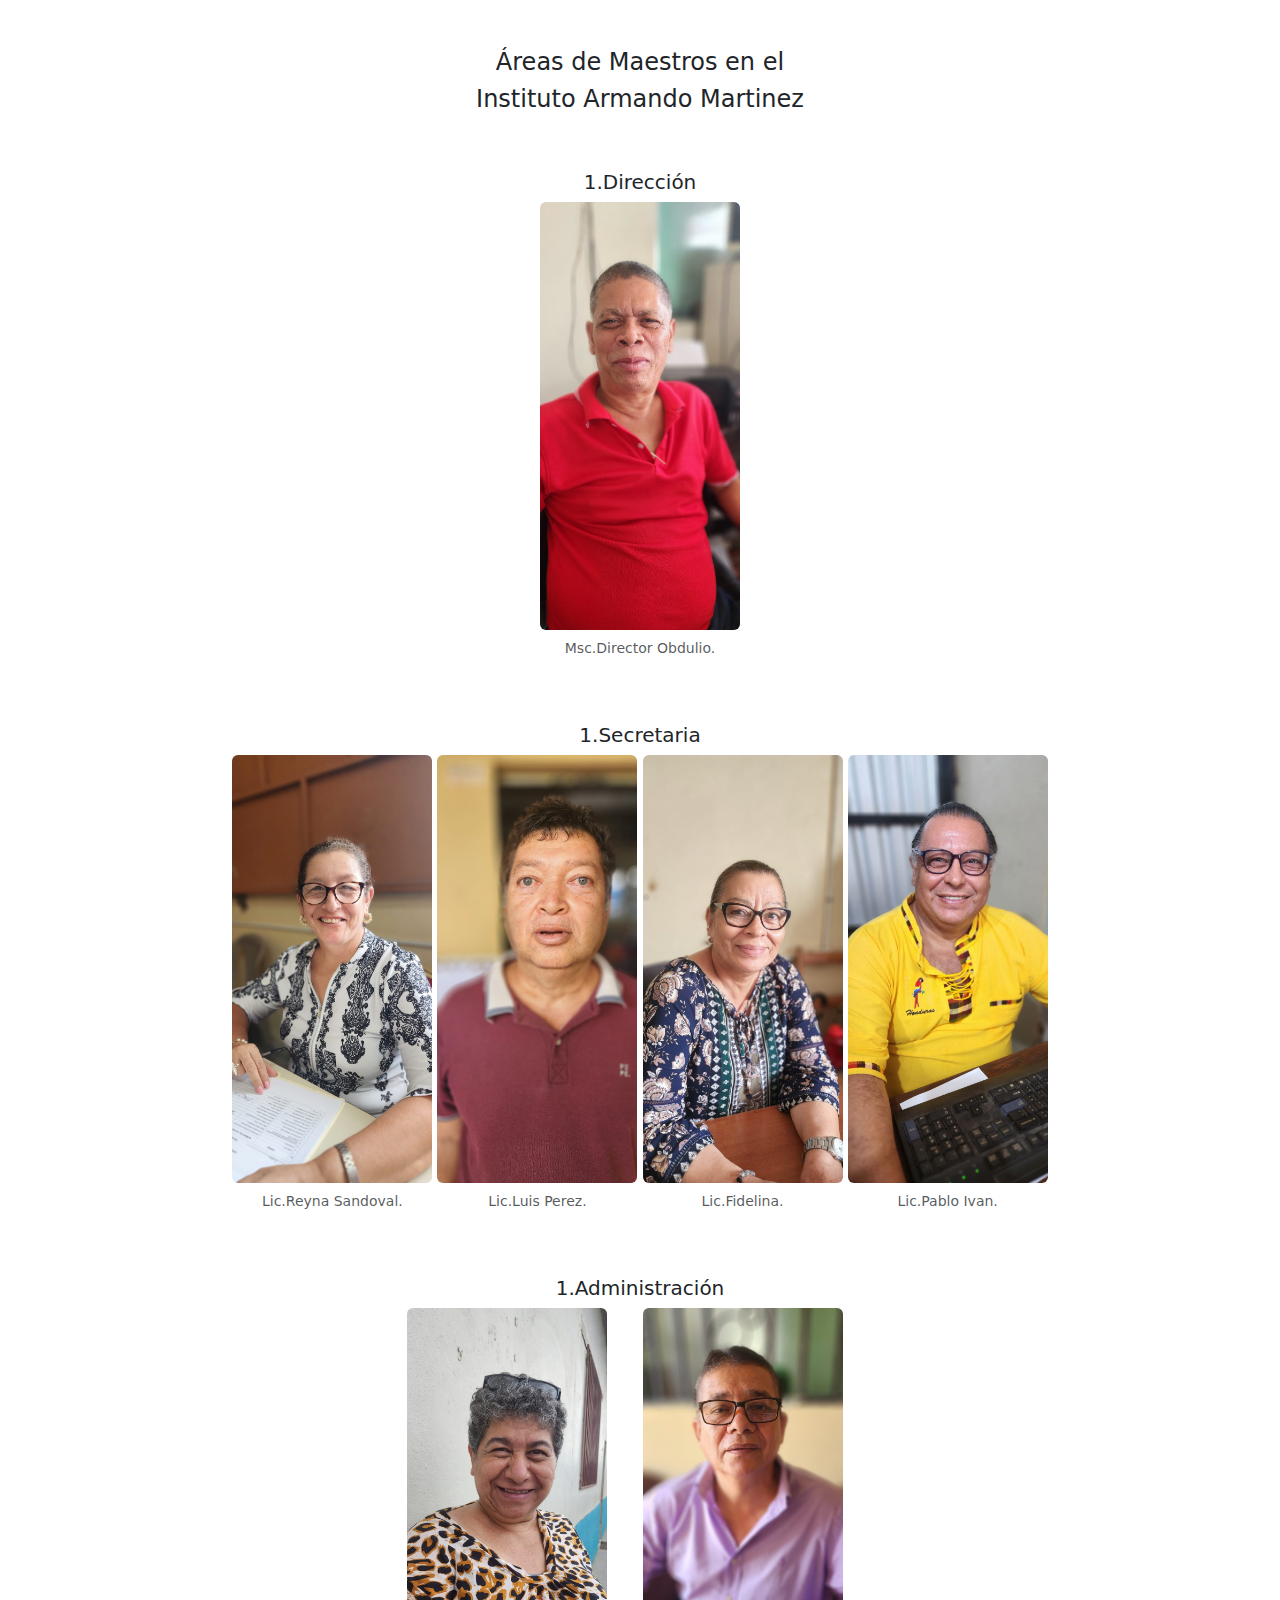
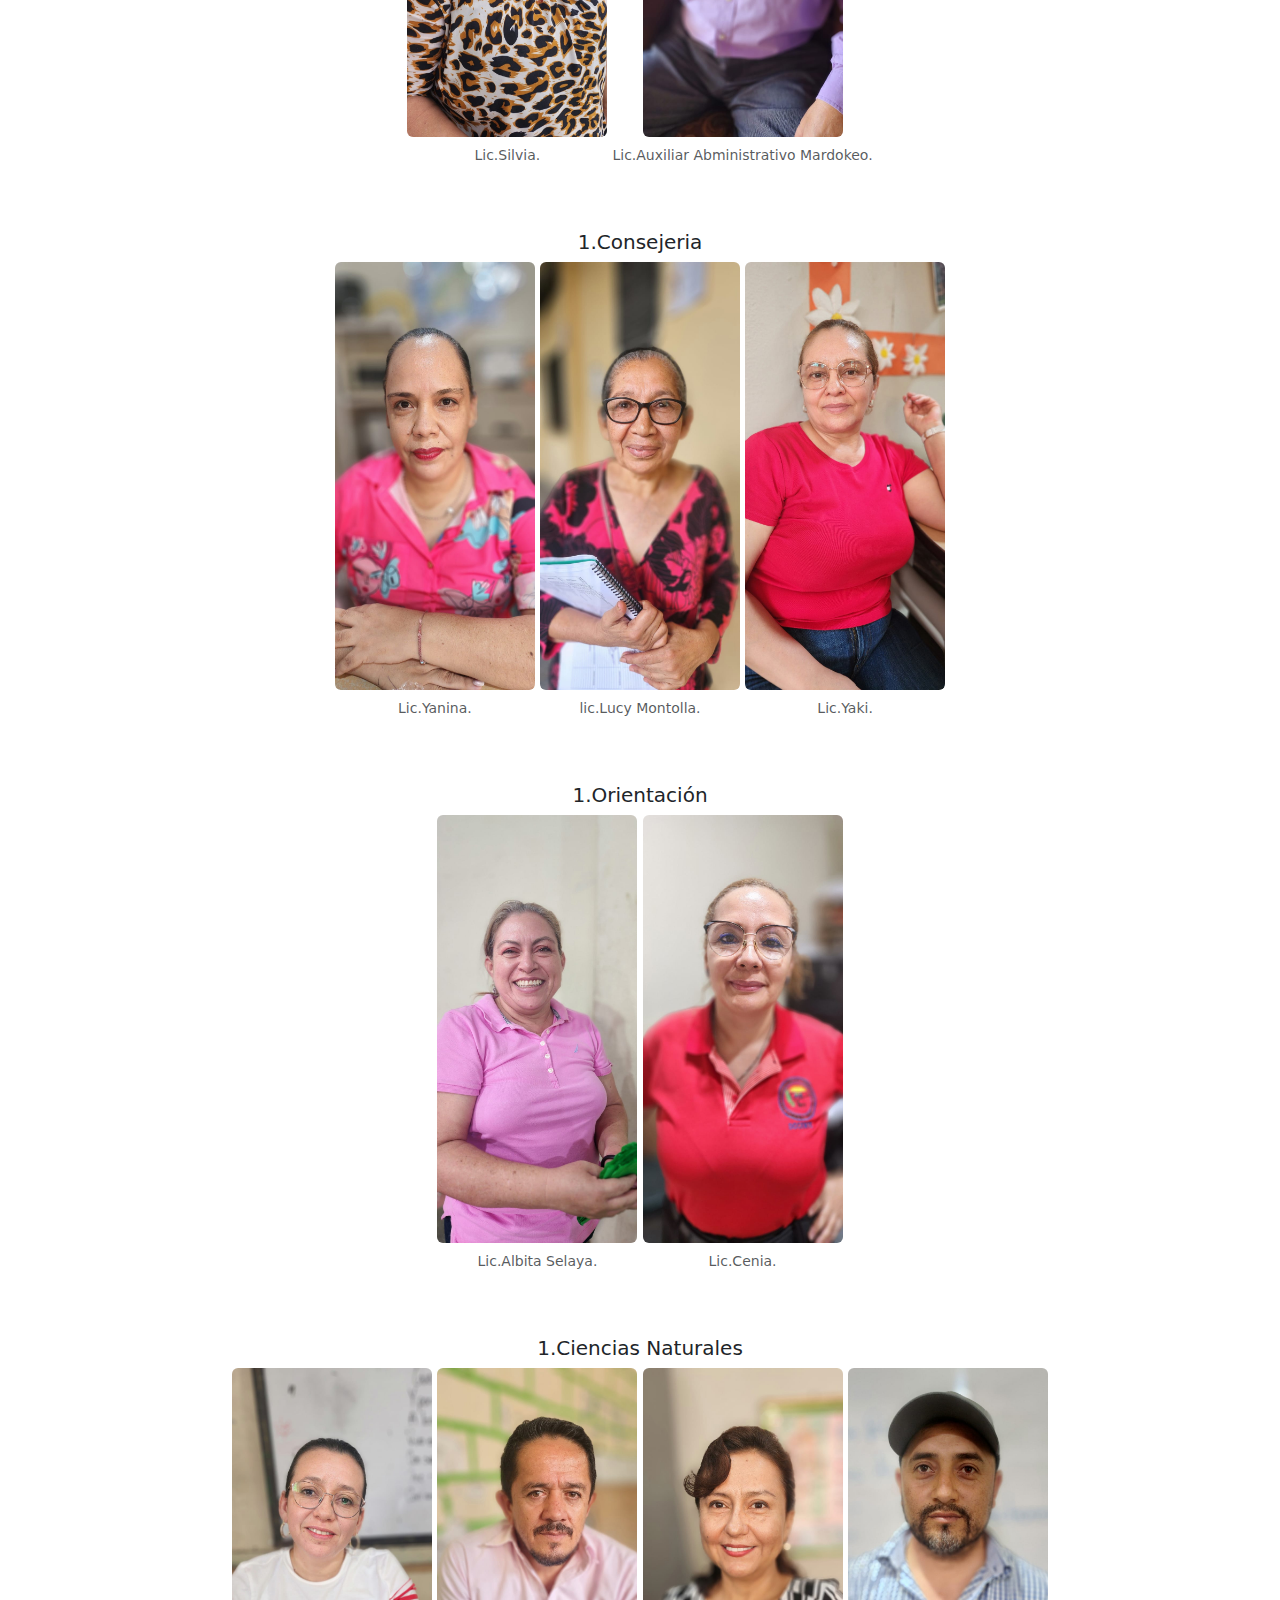
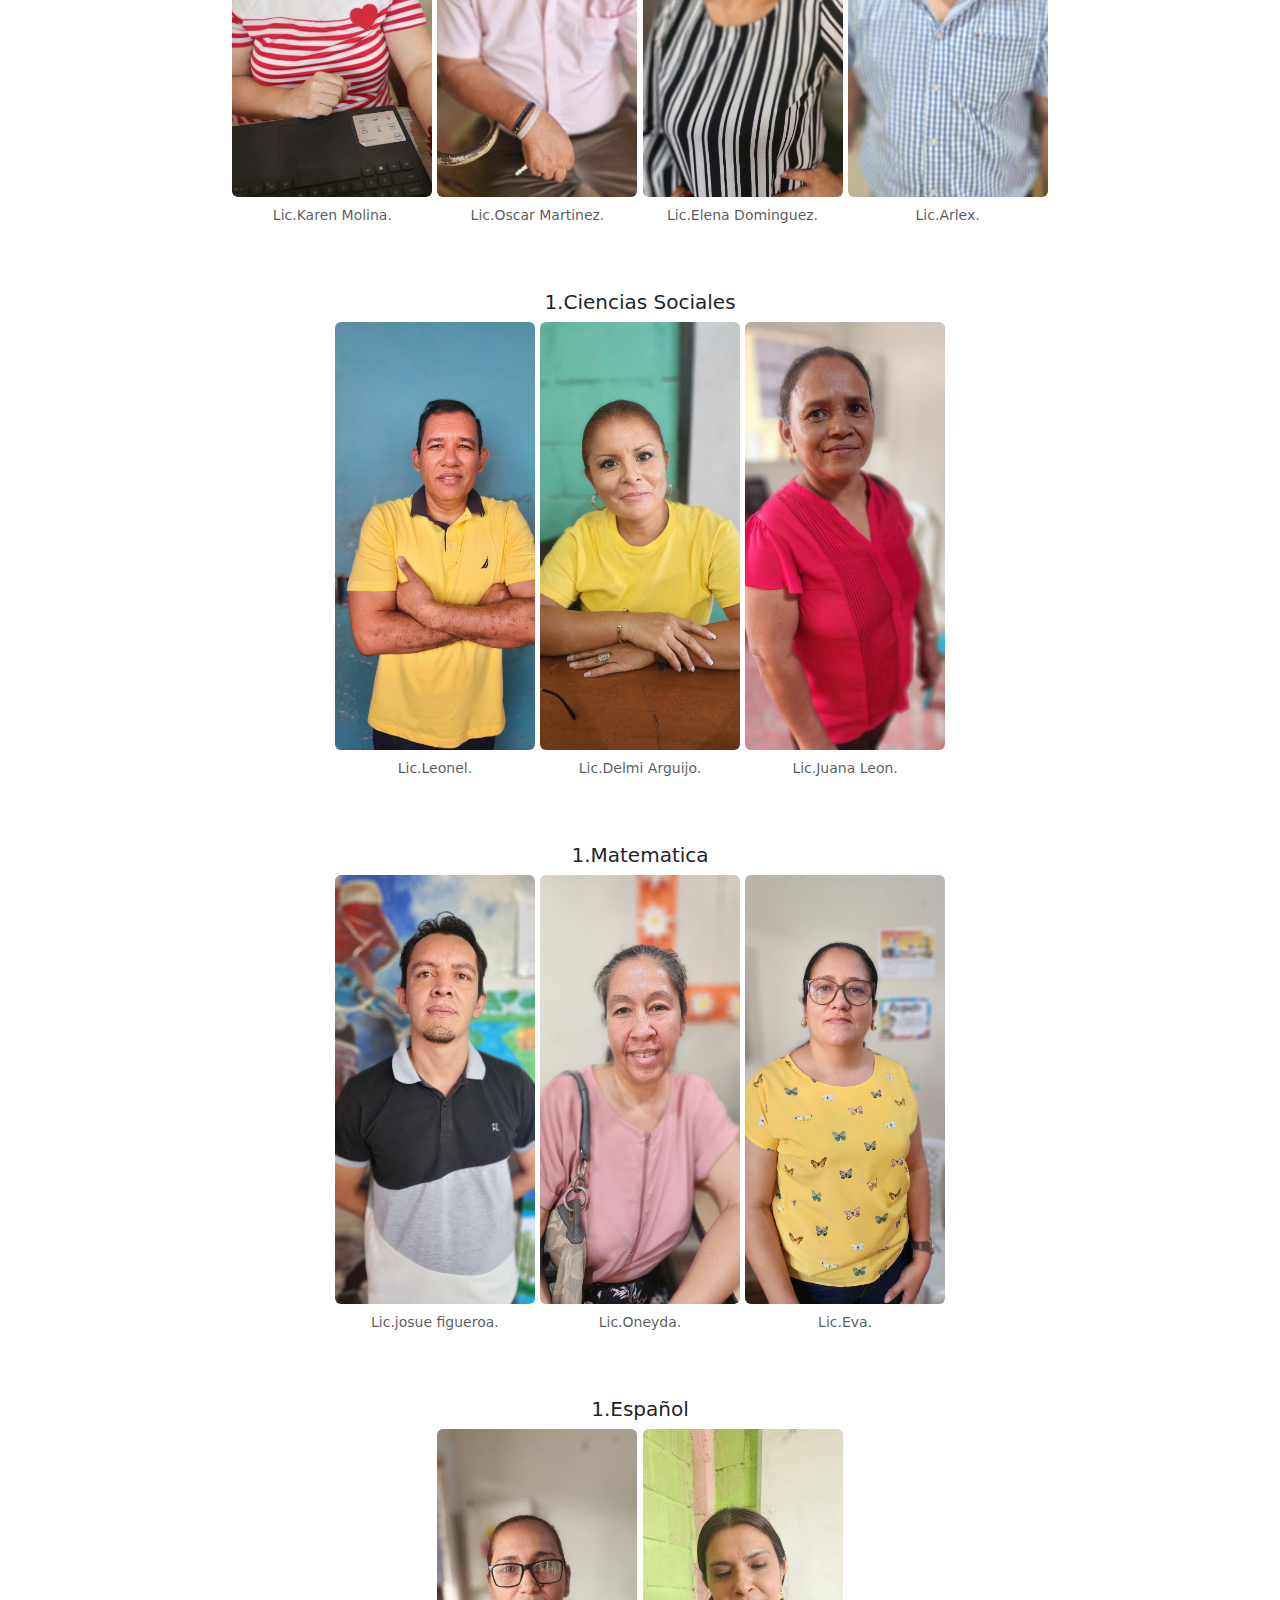
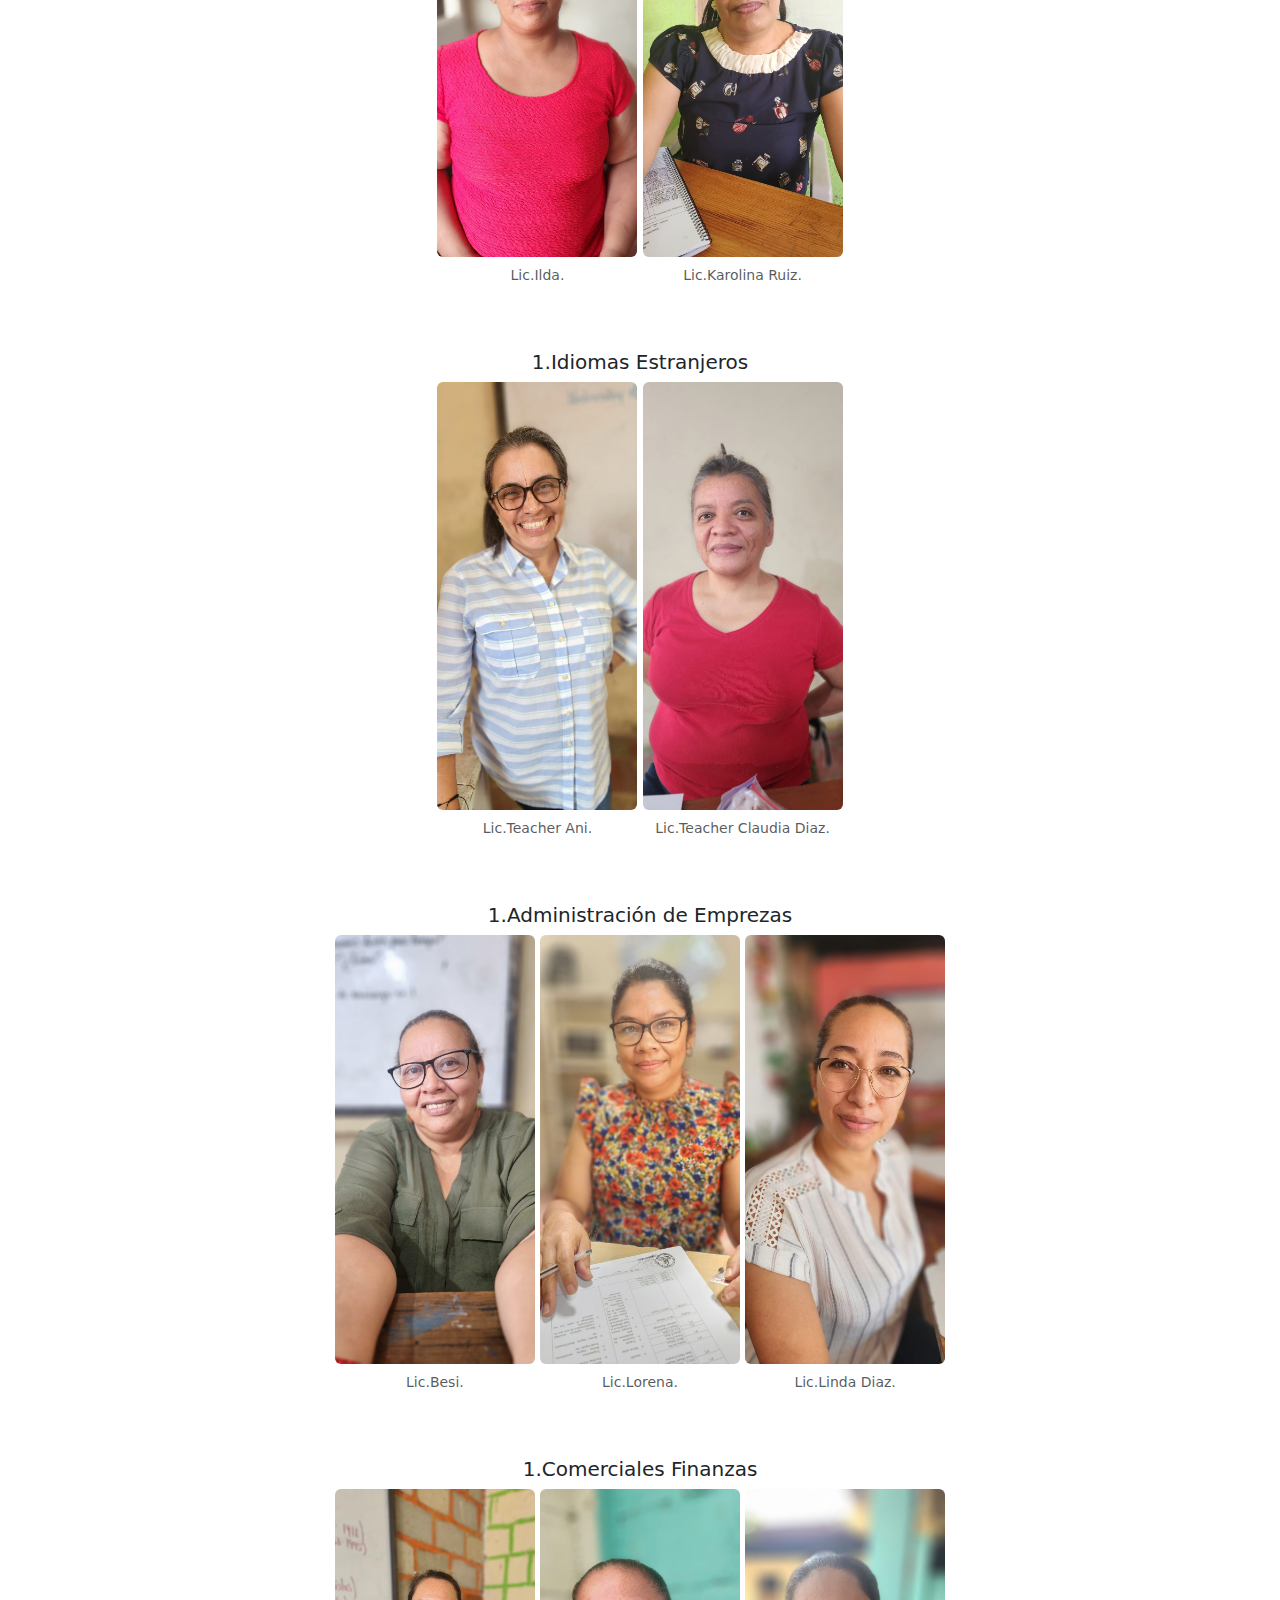
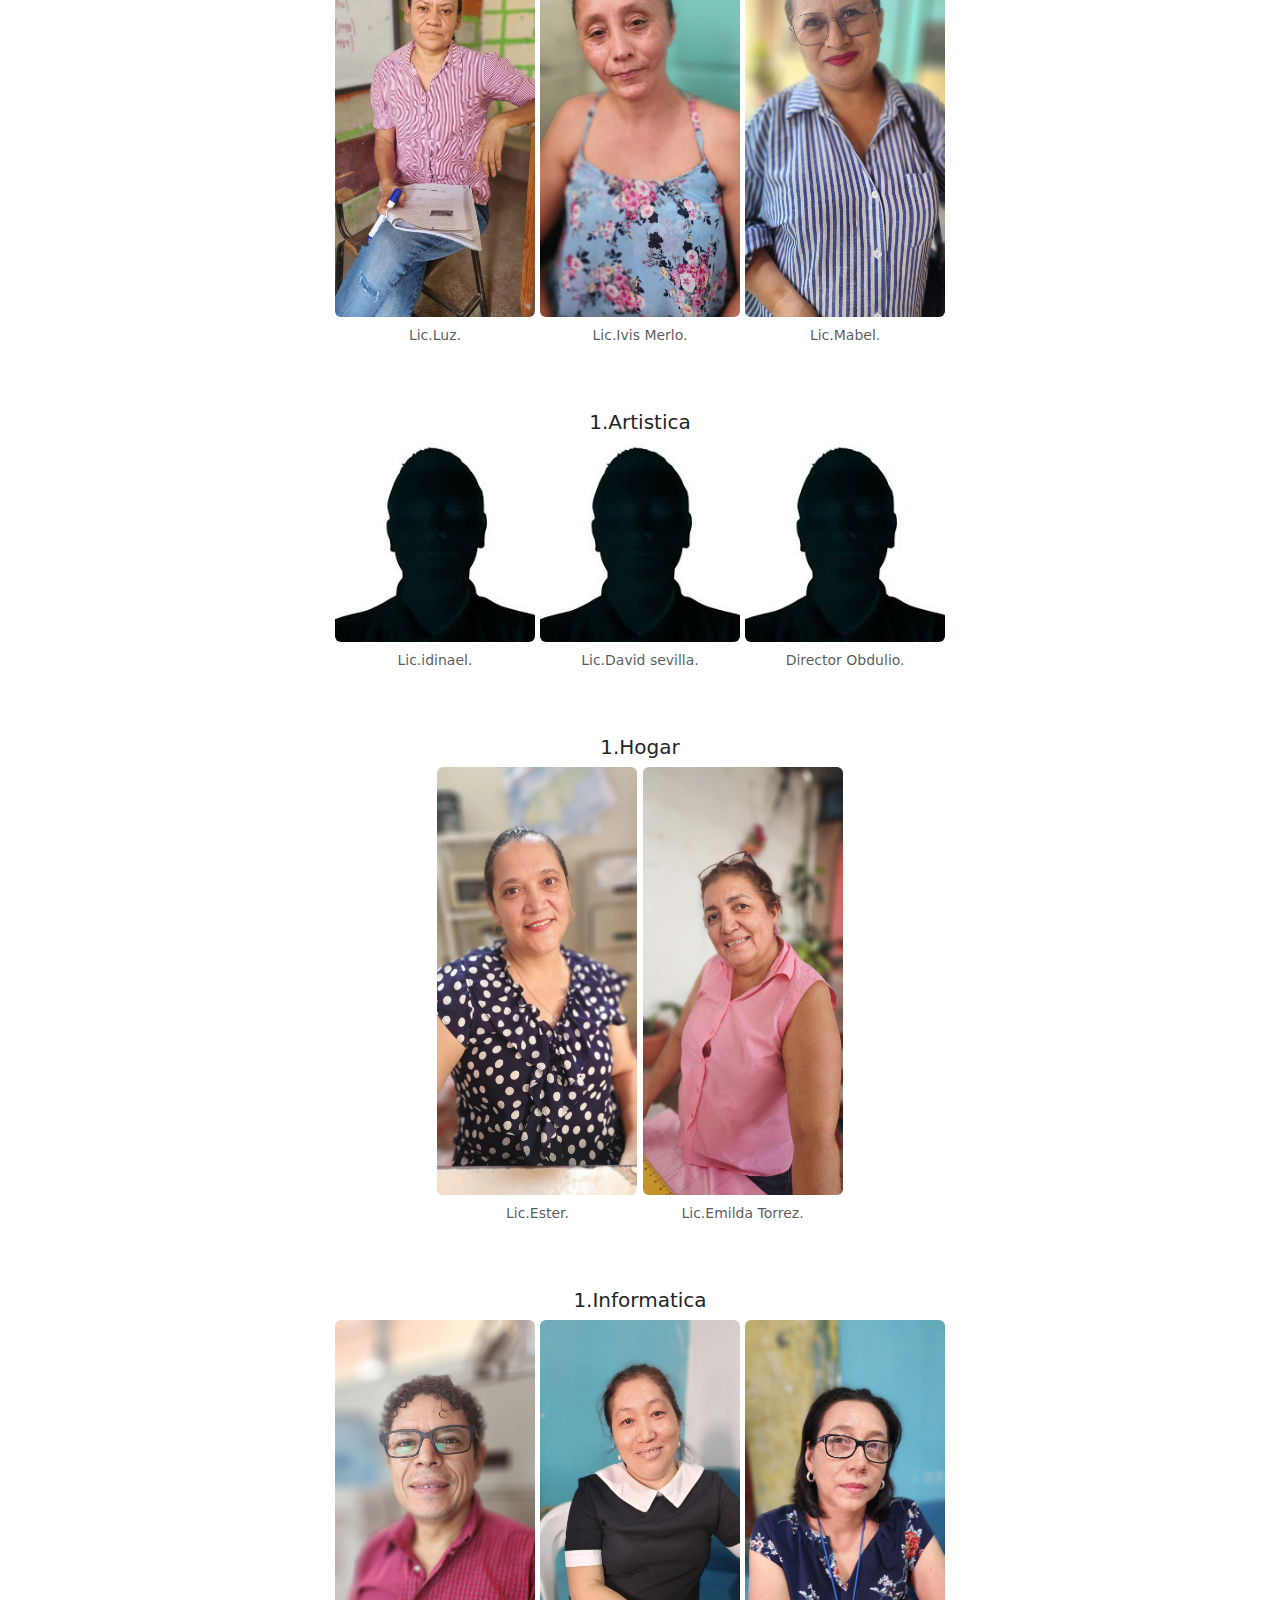
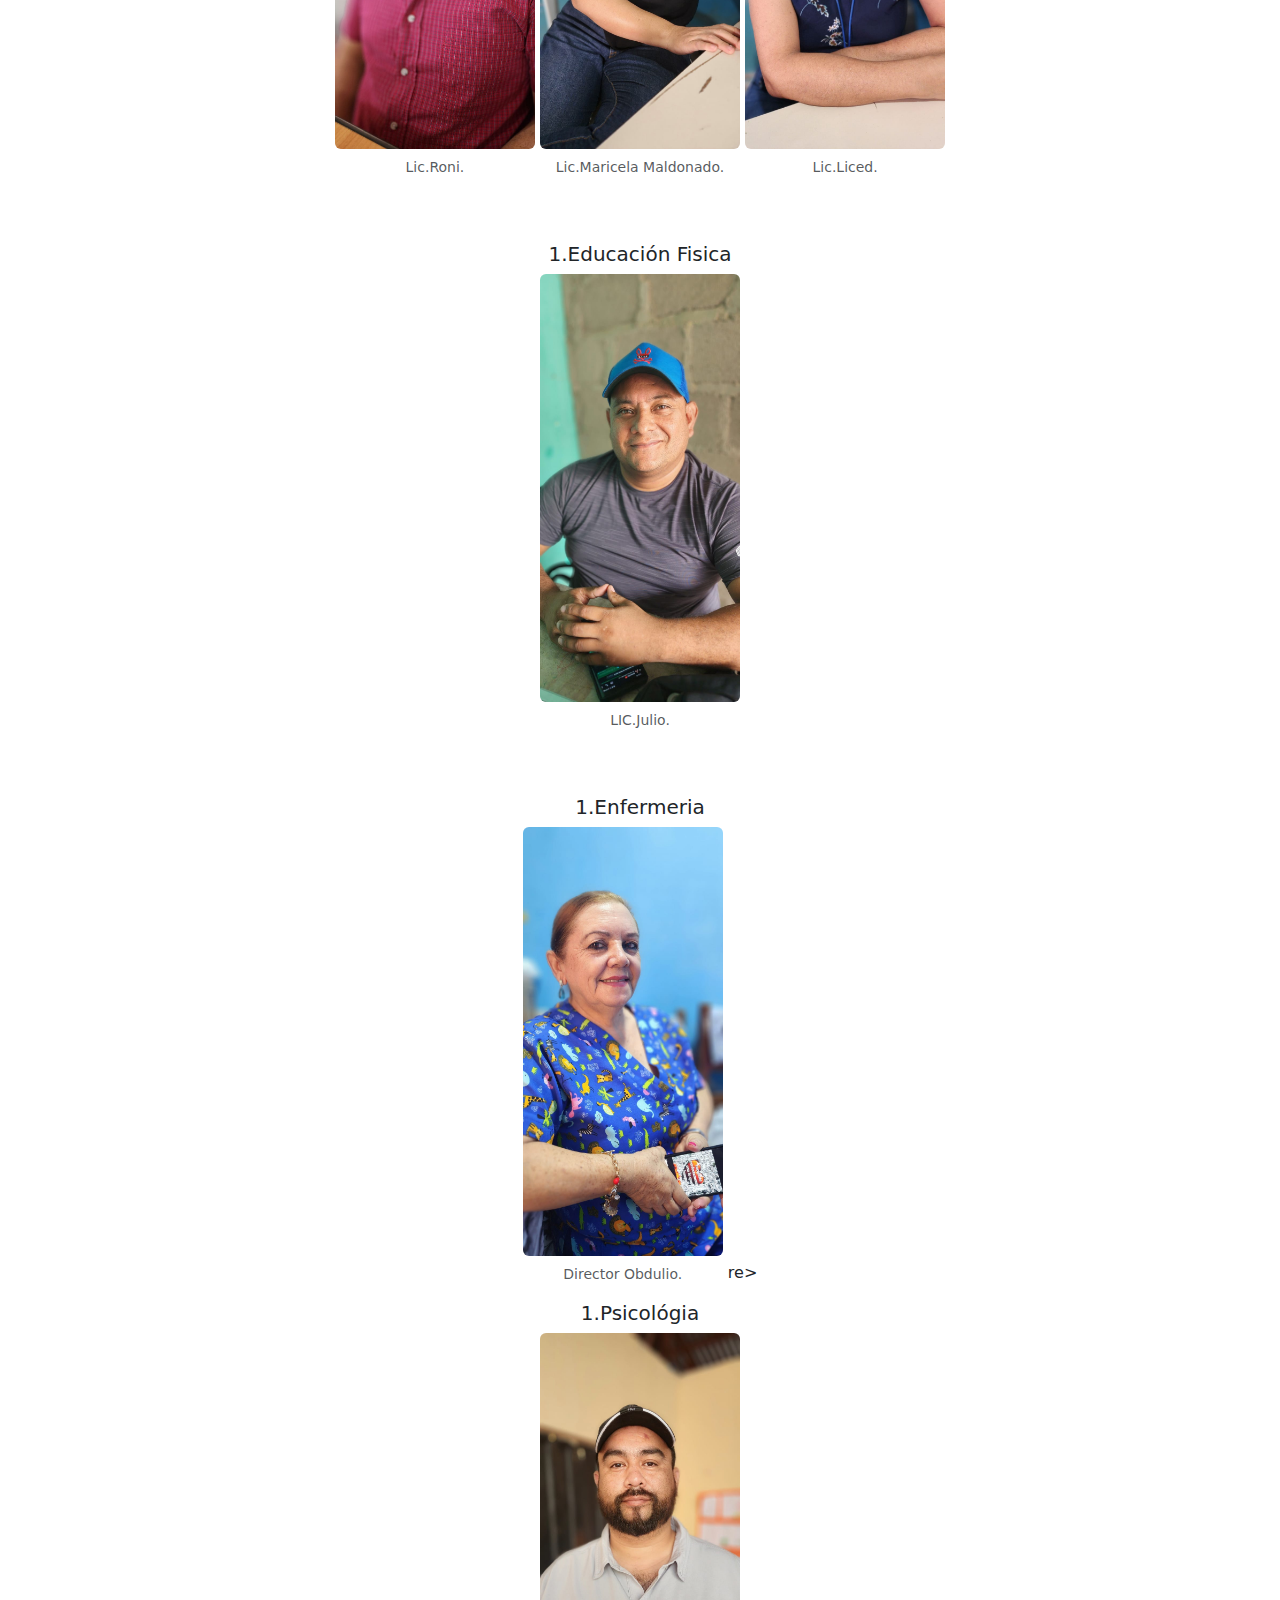
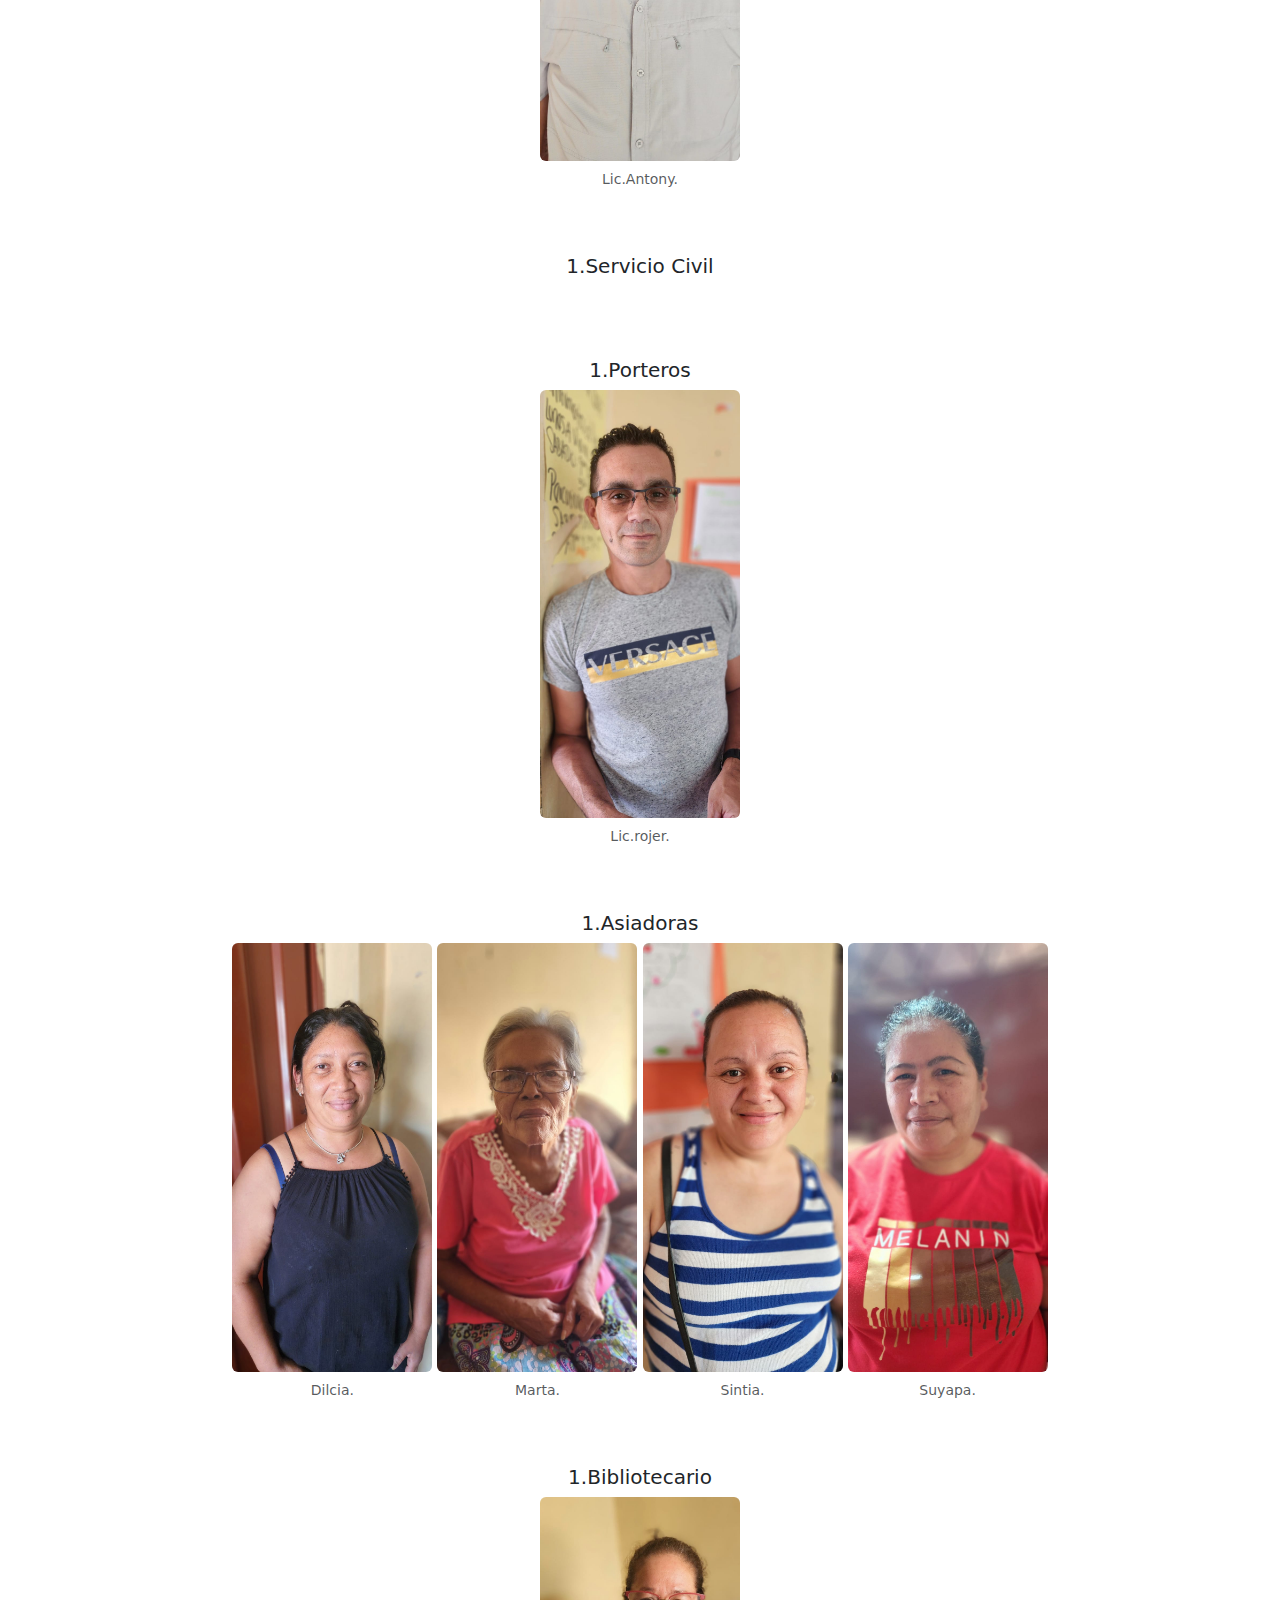
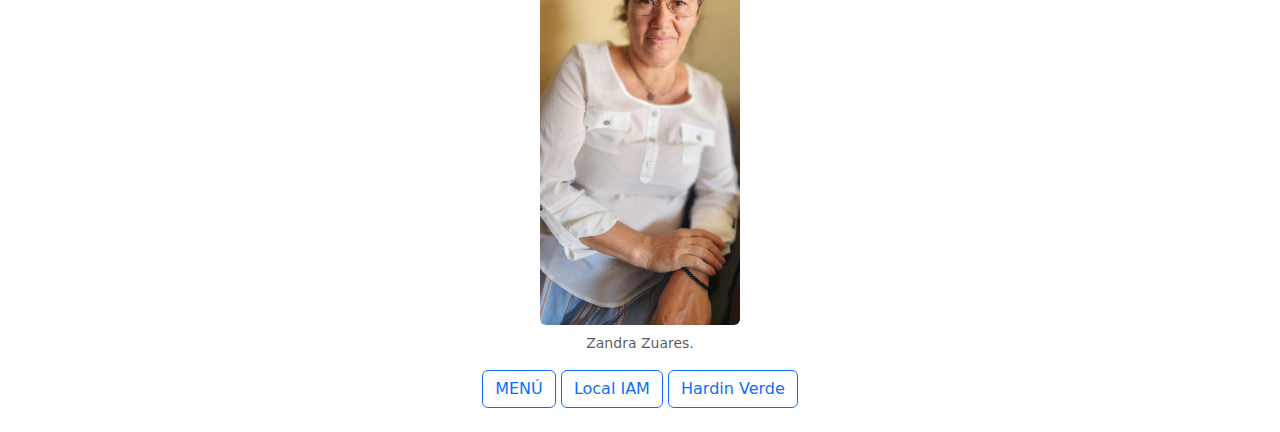
==== commit ddd072aa: "Add files via upload" ====
--- a/areamaestros.html
+++ b/areamaestros.html
@@ -485,7 +485,7 @@
                                                                                                                                                                                                                                                                                                                                                                                                                                                                                                                                                                                                                                                                            <br>                                                                                                                                                              
                  <center>
      
-     <a href="index1.html"> <button type="button" class="btn btn-outline-primary">MENÚ</button></a>
+     <a href="index.html"> <button type="button" class="btn btn-outline-primary">MENÚ</button></a>
    <a href="ubicacioniam.html"> <button type="button" class="btn btn-outline-primary">Local IAM</button></a>
     
     
